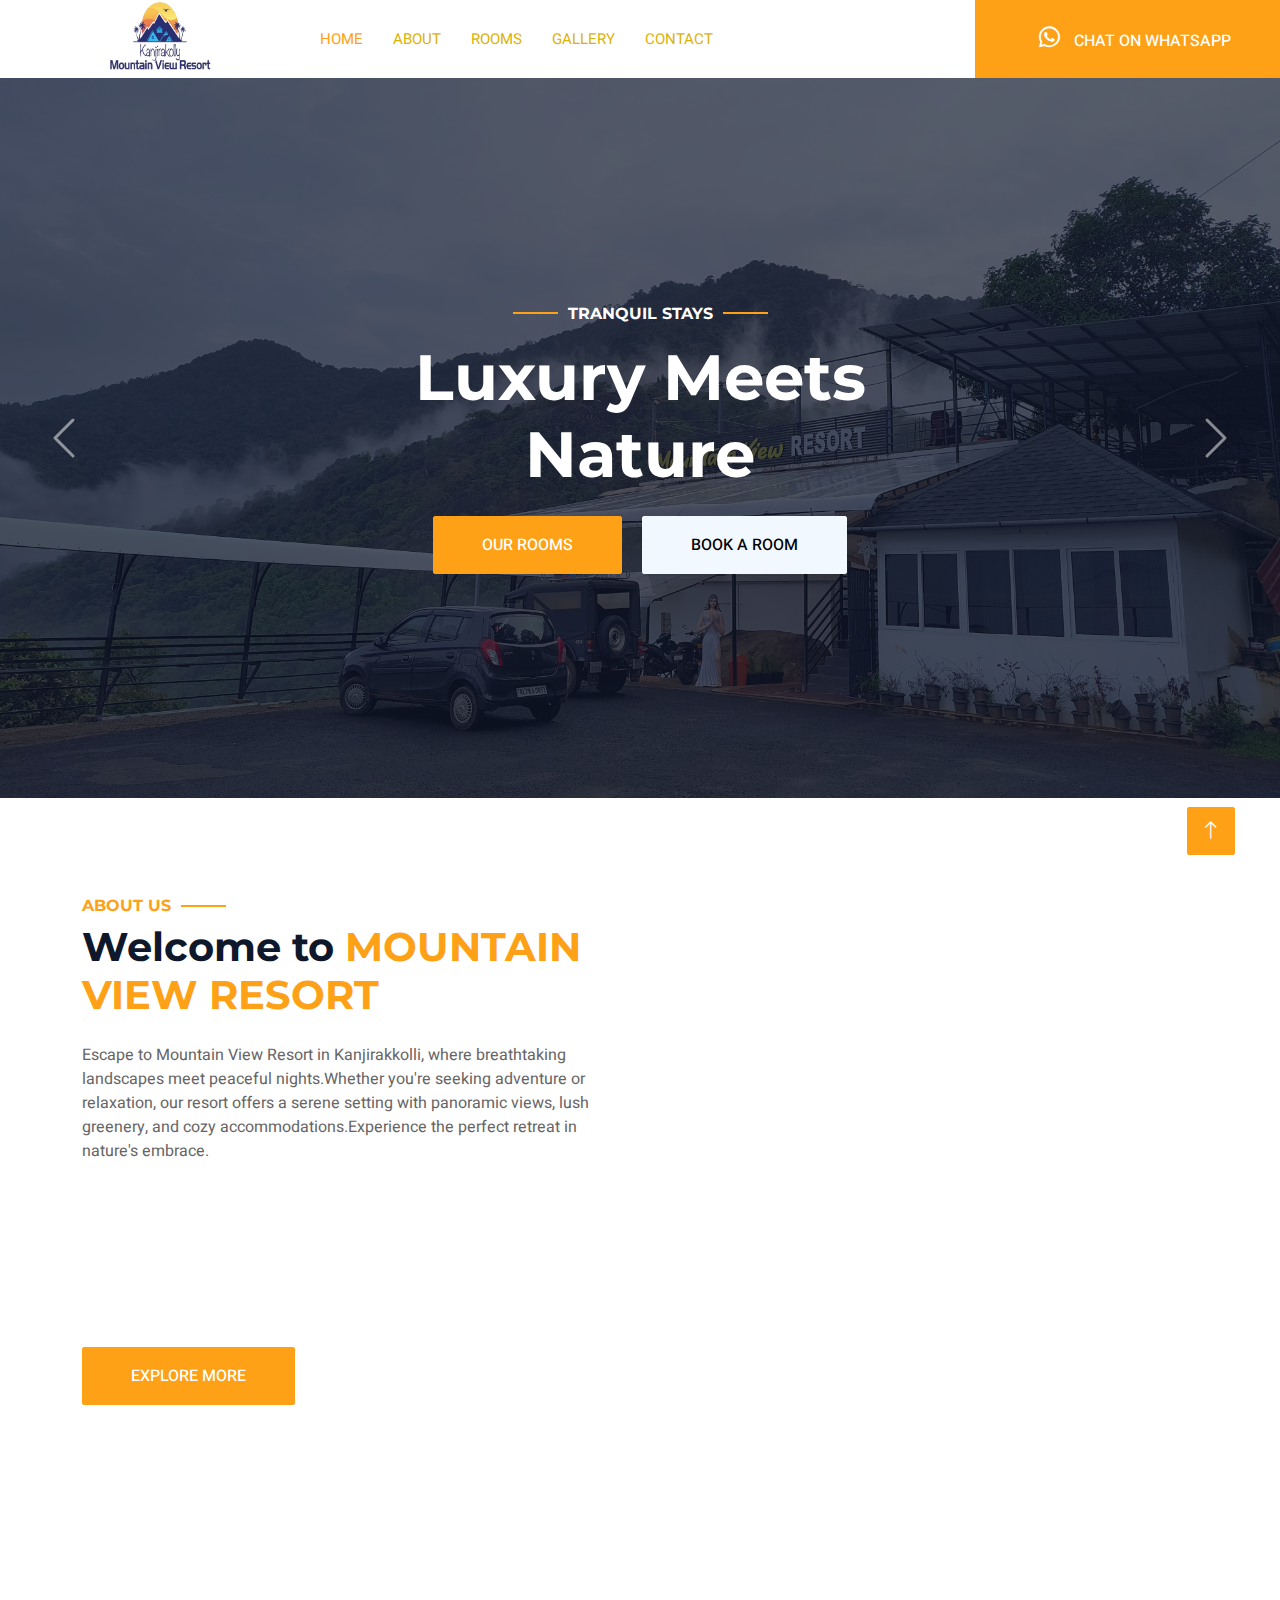
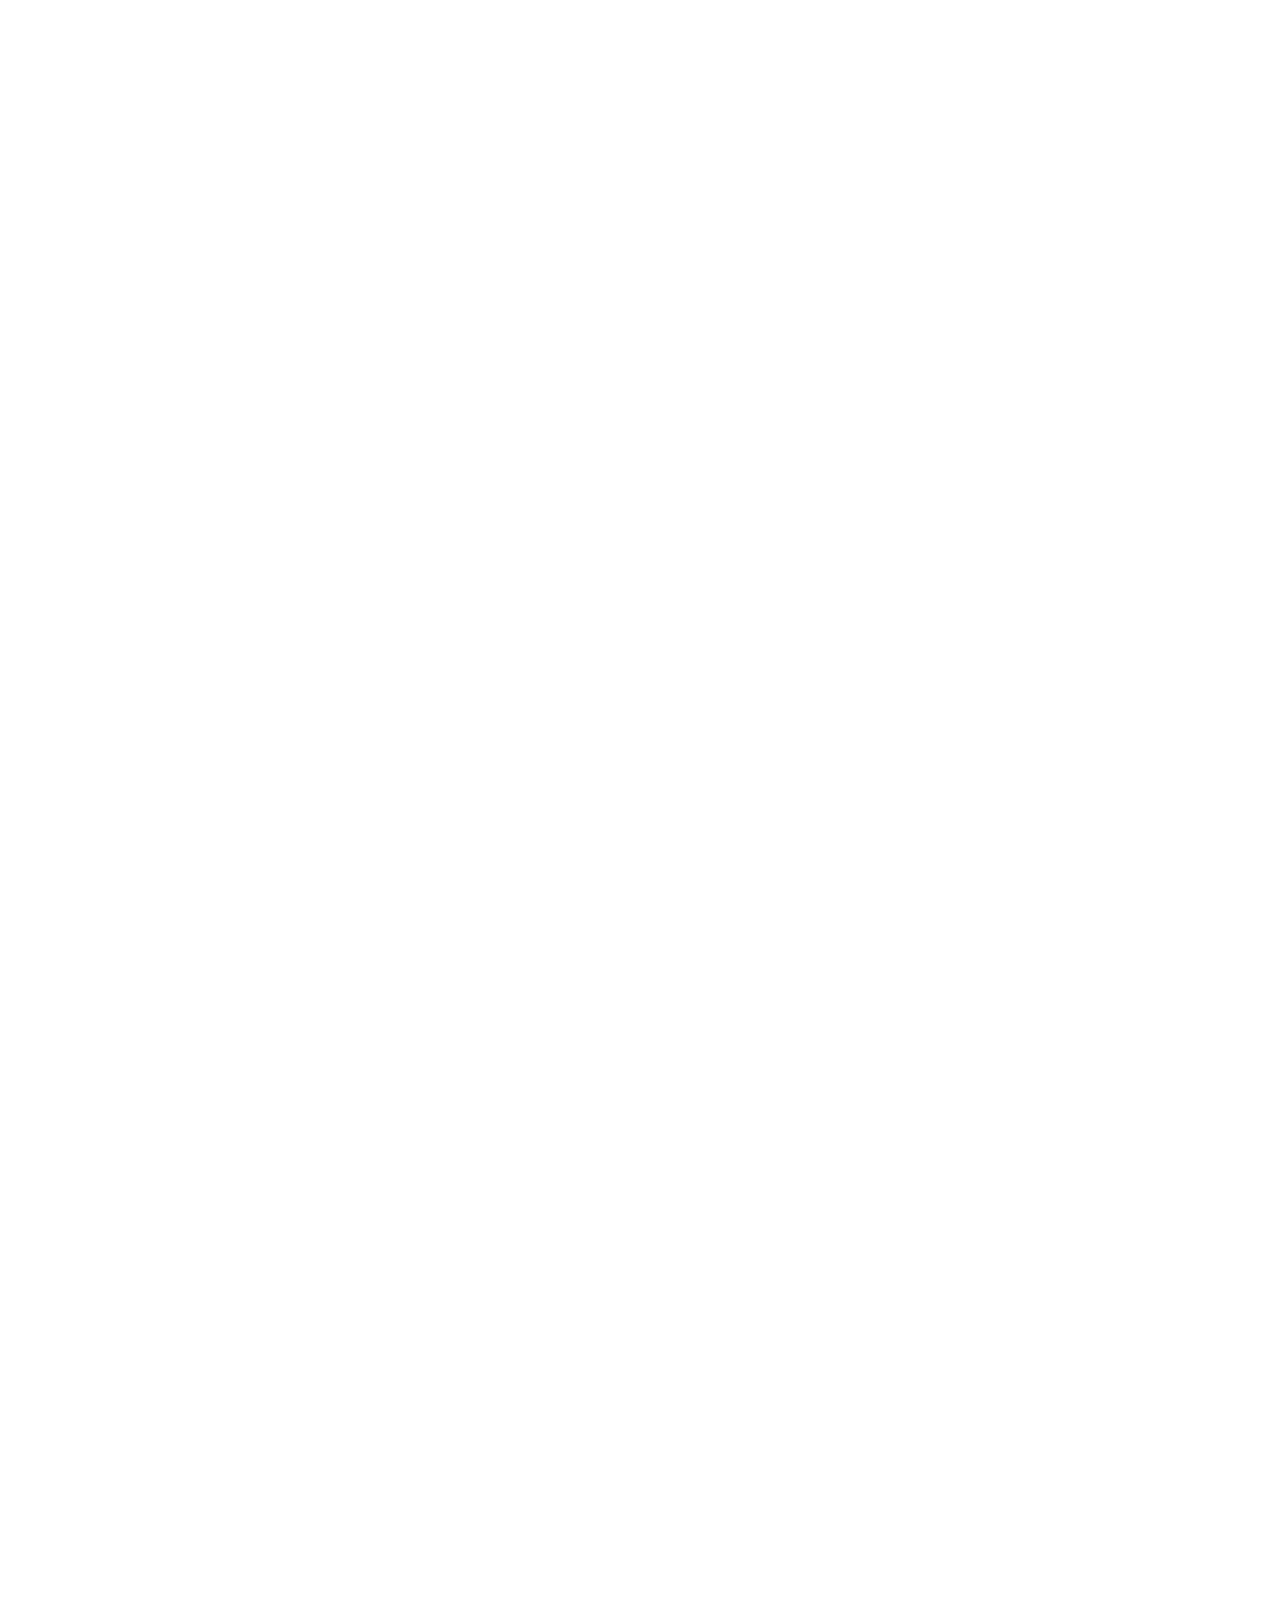
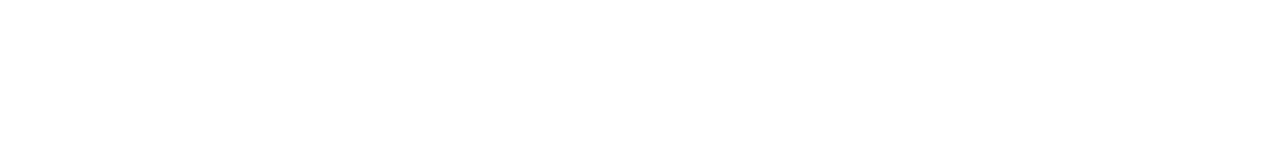
==== index.html @ 95e5113c "button remove" ====
<!DOCTYPE html>
<html lang="en">

<head>
    <meta charset="utf-8">
    <title>Mountain View Resort </title>
    <link rel="icon" href="./img/logos/logo.png" type="image/png">
    <meta content="width=device-width, initial-scale=1.0" name="viewport">
    <meta content="" name="keywords">
    <meta content="" name="description">

    <!-- Favicon -->
    <link href="img/favicon.ico" rel="icon">
    <link rel="stylesheet" href="https://cdnjs.cloudflare.com/ajax/libs/font-awesome/6.0.0-beta3/css/all.min.css" integrity="sha384-k6RqeWeci5ZR/Lv4MR0sA0FfDOMY2Rhdh2OmCR48NjLzFpFLvS0fD4tA1hgkP1rB" crossorigin="anonymous">
    <!-- Google Web Fonts -->
    <link rel="preconnect" href="https://fonts.googleapis.com">
    <link rel="preconnect" href="https://fonts.gstatic.com" crossorigin>
    <link href="https://fonts.googleapis.com/css2?family=Heebo:wght@400;500;600;700&family=Montserrat:wght@400;500;600;700&display=swap" rel="stylesheet">  

    <!-- Icon Font Stylesheet -->
    <link href="https://cdnjs.cloudflare.com/ajax/libs/font-awesome/5.10.0/css/all.min.css" rel="stylesheet">
    <link href="https://cdn.jsdelivr.net/npm/bootstrap-icons@1.4.1/font/bootstrap-icons.css" rel="stylesheet">

    <!-- Libraries Stylesheet -->
    <link href="lib/animate/animate.min.css" rel="stylesheet">
    <link href="lib/owlcarousel/assets/owl.carousel.min.css" rel="stylesheet">
    <link href="lib/tempusdominus/css/tempusdominus-bootstrap-4.min.css" rel="stylesheet" />

    <!-- Customized Bootstrap Stylesheet -->
    <link href="css/bootstrap.min.css" rel="stylesheet">

    <!-- Template Stylesheet -->
    <link href="css/style.css" rel="stylesheet">
</head>

<body>
    <div class="container-xxl bg-white p-0">
        <!-- Spinner Start -->
        <div id="spinner" class="show bg-white position-fixed translate-middle w-100 vh-100 top-50 start-50 d-flex align-items-center justify-content-center">
            <div class="spinner-border text-primary" style="width: 3rem; height: 3rem;" role="status">
                <span class="sr-only">Loading...</span>
            </div>
        </div>
        <!-- Spinner End -->

        <!-- Header Start -->
        <div class="container-fluid  px-0">
            <div class="row gx-0">
                <div class="col-lg-3  d-none d-lg-block">
                    <a href="index.html" class="navbar-brand w-100 h-100 m-0 p-0 d-flex align-items-center justify-content-center">
                        <!-- <h1 class="m-0 text-primary text-uppercase">Mountain View Resort</h1> -->
                        <img src="./img/logos/logo.png" style="width: 110px;">

                    </a>
                </div>
                <div class="col-lg-9">
                    <!-- <div class="row gx-0 bg-white d-none d-lg-flex">
                        <div class="col-lg-7 px-5 text-start">
                            <div class="h-100 d-inline-flex align-items-center py-2 me-4">
                                <i class="fa fa-envelope text-primary me-2"></i>
                                <p class="mb-0">mountainviewresortkanjirakolli@gmail.com</p>
                            </div>
                            <div class="h-100 d-inline-flex align-items-center py-2">
                                <i class="fa fa-phone-alt text-primary me-2"></i>
                                <p class="mb-0">8590088552</p>
                            </div>
                        </div>
                        <div class="col-lg-5 px-5 text-end">
                            <div class="d-inline-flex align-items-center py-2">
                                <a class="me-3" href="https://www.facebook.com/profile.php?id=100089729634259&mibextid=ZbWKwL"><i class="fab fa-facebook-f"></i></a>
                                <a class="me-3" href="https://www.instagram.com/kanjirakollimountainviewresort/profilecard/?igsh=MXhhMmZyZWFnYWtrZw=="><i class="fab fa-instagram"></i></a>
                            </div>
                        </div>
                    </div> -->
                    <nav class="navbar navbar-expand-lg  navbar-dark p-3 p-lg-0">
                        <a href="index.html" class="navbar-brand d-block d-lg-none">
                            <img src="./img/logos/logo.png" style="width: 150px;">
                        </a>
                        <button type="button" class="navbar-toggler" data-bs-toggle="collapse" data-bs-target="#navbarCollapse">
                            <span class="navbar-toggler-icon"></span>
                        </button>
                        <div class="collapse navbar-collapse justify-content-between" id="navbarCollapse">
                            <div class="navbar-nav mr-auto py-0">
                                <a href="index.html" class="nav-item nav-link active">Home</a>
                                <a href="about.html" class="nav-item nav-link">About</a>
                                <!-- <a href="service.html" class="nav-item nav-link">Services</a> -->
                                <a href="room.html" class="nav-item nav-link">Rooms</a>
                                <a href="booking.html" class="nav-link ">Gallery</a>
                                <!-- <div class="nav-item dropdown">
                                    <div class="dropdown-menu rounded-0 m-0">
                                        <a href="booking.html" class="dropdown-item">Booking</a>
                                        <a href="team.html" class="dropdown-item">Our Team</a>
                                        <a href="testimonial.html" class="dropdown-item">Testimonial</a>
                                    </div>
                                </div> -->
                                <a href="contact.html" class="nav-item nav-link">Contact</a>
                            </div>
                            <!-- <a href="https://wa.me/9061759742" target="_blank" class="btn btn-primary rounded-0 py-4 px-md-5 d-none d-lg-block">
                                <i class="fa fa-whatsapp"></i> Chat on WhatsApp
                            </a> -->
                            <a href="https://wa.me/9061759742" target="_blank" class="btn btn-primary rounded-0 py-4 px-md-5 d-none d-lg-block">
                                <i class="fab fa-whatsapp" style="font-size: 24px; width:50px;"></i>Chat on WhatsApp
                            </a>
                            
                            
                        </div>
                    </nav>
                </div>
            </div>
        </div>
        <!-- Header End -->


        <!-- Carousel Start -->
        <div class="container-fluid p-0 mb-5">
            <div id="header-carousel" class="carousel slide" data-bs-ride="carousel">
                <div class="carousel-inner">
                    <div class="carousel-item active">
                        <img class="w-100" src="img/outdoor/img6.jpg" alt="Image">
                        <div class="carousel-caption d-flex flex-column align-items-center justify-content-center">
                            <div class="p-3" style="max-width: 700px;">
                                <h6 class="section-title text-white text-uppercase mb-3 animated slideInDown">Tranquil Stays</h6>
                                <h1 class="display-3 text-white mb-4 animated slideInDown">Luxury Meets Nature</h1>
                                <a href="./room.html" class="btn btn-primary py-md-3 px-md-5 me-3 animated slideInLeft">Our Rooms</a>
                                <a href="./booking.html" class="btn btn-light py-md-3 px-md-5 animated slideInRight">Book A Room</a>
                            </div>
                        </div>
                    </div>
                    <div class="carousel-item">
                        <img class="w-100" src="img/outdoor/img5.jpg" alt="Image">
                        <div class="carousel-caption d-flex flex-column align-items-center justify-content-center">
                            <div class="p-3" style="max-width: 700px;">
                                <h6 class="section-title text-white text-uppercase mb-3 animated slideInDown">Serene Views</h6>
                                <h1 class="display-3 text-white mb-4 animated slideInDown">Elevate Your Stay</h1>
                                <a href="" class="btn btn-primary py-md-3 px-md-5 me-3 animated slideInLeft">Our Rooms</a>
                                <a href="" class="btn btn-light py-md-3 px-md-5 animated slideInRight">Book A Room</a>
                            </div>
                        </div>
                    </div>
                </div>
                <button class="carousel-control-prev" type="button" data-bs-target="#header-carousel"
                    data-bs-slide="prev">
                    <span class="carousel-control-prev-icon" aria-hidden="true"></span>
                    <span class="visually-hidden">Previous</span>
                </button>
                <button class="carousel-control-next" type="button" data-bs-target="#header-carousel"
                    data-bs-slide="next">
                    <span class="carousel-control-next-icon" aria-hidden="true"></span>
                    <span class="visually-hidden">Next</span>
                </button>
            </div>
        </div>
        <!-- Carousel End -->
        <!-- About Start -->
        <div class="container-xxl py-5">
            <div class="container">
                <div class="row g-5 align-items-center">
                    <div class="col-lg-6">
                        <h6 class="section-title text-start text-primary text-uppercase">About Us</h6>
                        <h1 class="mb-4">Welcome to <span class="text-primary text-uppercase">Mountain View Resort</span></h1>
                        <p class="mb-4">Escape to Mountain View Resort in Kanjirakkolli, where breathtaking landscapes meet peaceful nights.Whether you're seeking adventure or relaxation, our resort offers a serene setting with panoramic views, lush greenery, and cozy accommodations.Experience the perfect retreat in nature's embrace.</p>
                        <div class="row g-3 pb-4">
                            <div class="col-sm-4 wow fadeIn" data-wow-delay="0.1s">
                                <div class="border rounded p-1">
                                    <div class="border rounded text-center p-4">
                                        <i class="fa fa-feather fa-2x text-primary mb-2"></i>
                                        <h4 class="mb-1" style="font-size: 10px;">Bird Watching</h4>
                                        <!-- <p class="mb-0">Rooms</p> -->
                                    </div>
                                </div>
                            </div>
                            <div class="col-sm-4 wow fadeIn" data-wow-delay="0.3s">
                                <div class="border rounded p-1">
                                    <div class="border rounded text-center p-4">
                                        <i class="fa fa-hiking fa-2x text-primary mb-2"></i>
                                        <h4 class="mb-1" style="font-size: 10px;">Trekking and Hiking Trails</h4>
                                        <!-- <p class="mb-0">Staffs</p> -->
                                    </div>
                                </div>
                            </div>
                            <div class="col-sm-4 wow fadeIn" data-wow-delay="0.5s">
                                <div class="border rounded p-1">
                                    <div class="border rounded text-center p-4">
                                        <i class="fa fa-map-marker-alt fa-2x text-primary mb-2"></i>
                                        <h2 class="mb-1" style="font-size: 10px;">Local Tours</h2>
                                        <!-- <p class="mb-0">Clients</p> -->
                                    </div>
                                </div>
                            </div>
                        </div>
                        <a class="btn btn-primary py-3 px-5 mt-2" href="./about.html">Explore More</a>
                    </div>
                    <div class="col-lg-6">
                        <div class="row g-3">
                            <div class="col-6 text-end">
                                <img class="img-fluid rounded w-75 wow zoomIn" data-wow-delay="0.1s" src="img/outdoor/img12.jpg" style="margin-top: 25%;">
                            </div>
                            <div class="col-6 text-start">
                                <img class="img-fluid rounded w-100 wow zoomIn" data-wow-delay="0.3s" src="img/outdoor/img7.jpg">
                            </div>
                            <div class="col-6 text-end">
                                <img class="img-fluid rounded w-50 wow zoomIn" data-wow-delay="0.5s" src="img/outdoor/img6.jpg">
                            </div>
                            <div class="col-6 text-start">
                                <img class="img-fluid rounded w-75 wow zoomIn" data-wow-delay="0.7s" src="img/outdoor/img5.jpg">
                            </div>
                        </div>
                    </div>
                </div>
            </div>
        </div>
        <!-- About End -->


        <!-- Room Start -->
        <div class="container-xxl py-5">
            <div class="container">
                <div class="text-center wow fadeInUp" data-wow-delay="0.1s">
                    <h6 class="section-title text-center text-primary text-uppercase">Our Rooms</h6>
                    <h1 class="mb-5">Explore Our <span class="text-primary text-uppercase">Rooms</span></h1>
                </div>
                <div class="row g-4">
                    <div class="col-lg-4 col-md-6 wow fadeInUp" data-wow-delay="0.1s">
                        <div class="room-item shadow rounded overflow-hidden">
                            <div class="position-relative">
                                <img class="img-fluid" src="img/singlenonac/img2.jpg" alt="">
                                <small class="position-absolute start-0 top-100 translate-middle-y bg-primary text-white rounded py-1 px-3 ms-4">₹2000/Night</small>
                            </div>
                            <div class="p-4 mt-2">
                                <div class="d-flex justify-content-between mb-3">
                                    <h5 class="mb-0">Single Non-AC</h5>
                                    <!-- <div class="ps-2">
                                        <small class="fa fa-star text-primary"></small>
                                        <small class="fa fa-star text-primary"></small>
                                        <small class="fa fa-star text-primary"></small>
                                        <small class="fa fa-star text-primary"></small>
                                        <small class="fa fa-star text-primary"></small>
                                    </div> -->
                                </div>
                                <div class="d-flex mb-3">
                                    

                                    <!-- <small class="border-end me-3 pe-3"><i class="fa fa-bed text-primary me-2"></i>3 Bed</small>
                                    <small class="border-end me-3 pe-3"><i class="fa fa-bath text-primary me-2"></i>2 Bath</small>
                                    <small><i class="fa fa-wifi text-primary me-2"></i>Wifi</small> -->
                                </div>
                                <p class="text-body mb-3">A cozy,budget-friendly room ideal for solo travelers looking for a peaceful getaway in the mountains</p>
                                <div class="d-flex justify-content-center">
                                    <!-- <a class="btn btn-sm btn-primary rounded py-2 px-4" href="./room.html">View Detail</a> -->
                                    <a class="btn btn-sm btn-dark rounded py-2 px-4" href="./booking.html">Book Now</a>
                                </div>
                            </div>
                        </div>
                    </div>
                    <div class="col-lg-4 col-md-6 wow fadeInUp" data-wow-delay="0.3s">
                        <div class="room-item shadow rounded overflow-hidden">
                            <div class="position-relative">
                                <img class="img-fluid" src="img/doubleroom/img4.jpg" alt="">
                                <small class="position-absolute start-0 top-100 translate-middle-y bg-primary text-white rounded py-1 px-3 ms-4">₹5000/Night</small>
                            </div>
                            <div class="p-4 mt-2">
                                <div class="d-flex justify-content-between mb-3">
                                    <h5 class="mb-0">Double Room</h5>
                                    <!-- <div class="ps-2">
                                        <small class="fa fa-star text-primary"></small>
                                        <small class="fa fa-star text-primary"></small>
                                        <small class="fa fa-star text-primary"></small>
                                        <small class="fa fa-star text-primary"></small>
                                        <small class="fa fa-star text-primary"></small>
                                    </div> -->
                                </div>
                                <div class="d-flex mb-3">
                                    
                                    <!-- <small class="border-end me-3 pe-3"><i class="fa fa-bed text-primary me-2"></i>3 Bed</small>
                                    <small class="border-end me-3 pe-3"><i class="fa fa-bath text-primary me-2"></i>2 Bath</small>
                                    <small><i class="fa fa-wifi text-primary me-2"></i>Wifi</small> -->
                                </div>
                                <p class="text-body mb-3">A spacious,well-appointed room perfect for couples or friends seeking a comfortable stay with breathtaking mountain views</p>
                                <div class="d-flex justify-content-center">
                                    <!-- <a class="btn btn-sm btn-primary rounded py-2 px-4" href="./room.html">View Detail</a> -->
                                    <a class="btn btn-sm btn-dark rounded py-2 px-4" href="./booking.html">Book Now</a>
                                </div>
                            </div>
                        </div>
                    </div>
                    <div class="col-lg-4 col-md-6 wow fadeInUp" data-wow-delay="0.6s">
                        <div class="room-item shadow rounded overflow-hidden">
                            <div class="position-relative">
                                <img class="img-fluid" src="img/singleroom/img1.jpg" alt="">
                                <small class="position-absolute start-0 top-100 translate-middle-y bg-primary text-white rounded py-1 px-3 ms-4">₹4000/Night</small>
                            </div>
                            <div class="p-4 mt-2">
                                <div class="d-flex justify-content-between mb-3">
                                    <h5 class="mb-0">Twin Single Room</h5>
                                    <!-- <div class="ps-2">
                                        <small class="fa fa-star text-primary"></small>
                                        <small class="fa fa-star text-primary"></small>
                                        <small class="fa fa-star text-primary"></small>
                                        <small class="fa fa-star text-primary"></small>
                                        <small class="fa fa-star text-primary"></small>
                                    </div> -->
                                </div>
                                <div class="d-flex mb-3">
                                    
                                    <!-- <small class="border-end me-3 pe-3"><i class="fa fa-bed text-primary me-2"></i>3 Bed</small>
                                    <small class="border-end me-3 pe-3"><i class="fa fa-bath text-primary me-2"></i>2 Bath</small>
                                    <small><i class="fa fa-wifi text-primary me-2"></i>Wifi</small> -->
                                </div>
                                <p class="text-body mb-3">This comfortable two-bed room is perfect for small groups or friends, offering a relaxing stay with all essentials included.</p>
                                <div class="d-flex justify-content-center">
                                    <!-- <a class="btn btn-sm btn-primary rounded py-2 px-4" href="./room.html">View Detail</a> -->
                                    <a class="btn btn-sm btn-dark rounded py-2 px-4" href="./booking.html">Book Now</a>
                                </div>
                            </div>
                        </div>
                    </div>
                </div>
            </div>
        </div>
        <!-- Room End -->


        <!-- Video Start -->
        <!-- <div class="container-xxl py-5 px-0 wow zoomIn" data-wow-delay="0.1s">
            <div class="row g-0">
                <div class="col-md-6 bg-dark d-flex align-items-center">
                    <div class="p-5">
                        <h6 class="section-title text-start text-white text-uppercase mb-3">Luxury Living</h6>
                        <h1 class="text-white mb-4">Discover A Brand Luxurious Hotel</h1>
                        <p class="text-white mb-4">Tempor erat elitr rebum at clita. Diam dolor diam ipsum sit. Aliqu diam amet diam et eos. Clita erat ipsum et lorem et sit, sed stet lorem sit clita duo justo magna dolore erat amet</p>
                        <a href="" class="btn btn-primary py-md-3 px-md-5 me-3">Our Rooms</a>
                        <a href="" class="btn btn-light py-md-3 px-md-5">Book A Room</a>
                    </div>
                </div>
                <div class="col-md-6">
                    <div class="video">
                        <button type="button" class="btn-play" data-bs-toggle="modal" data-src="https://www.youtube.com/embed/DWRcNpR6Kdc" data-bs-target="#videoModal">
                            <span></span>
                        </button>
                    </div>
                </div>
            </div>
        </div>

        <div class="modal fade" id="videoModal" tabindex="-1" aria-labelledby="exampleModalLabel" aria-hidden="true">
            <div class="modal-dialog">
                <div class="modal-content rounded-0">
                    <div class="modal-header">
                        <h5 class="modal-title" id="exampleModalLabel">Youtube Video</h5>
                        <button type="button" class="btn-close" data-bs-dismiss="modal" aria-label="Close"></button>
                    </div>
                    <div class="modal-body">
                      
                        <div class="ratio ratio-16x9">
                            <iframe class="embed-responsive-item" src="" id="video" allowfullscreen allowscriptaccess="always"
                                allow="autoplay"></iframe>
                        </div>
                    </div>
                </div>
            </div>
        </div> -->
        <!-- Video Start -->


        <!-- Service Start -->
        <!-- <div class="container-xxl py-5">
            <div class="container">
                <div class="text-center wow fadeInUp" data-wow-delay="0.1s">
                    <h6 class="section-title text-center text-primary text-uppercase">Our Services</h6>
                    <h1 class="mb-5">Explore Our <span class="text-primary text-uppercase">Services</span></h1>
                </div>
                <div class="row g-4">
                    <div class="col-lg-4 col-md-6 wow fadeInUp" data-wow-delay="0.1s">
                        <a class="service-item rounded" href="">
                            <div class="service-icon bg-transparent border rounded p-1">
                                <div class="w-100 h-100 border rounded d-flex align-items-center justify-content-center">
                                    <i class="fa fa-hotel fa-2x text-primary"></i>
                                </div>
                            </div>
                            <h5 class="mb-3">Rooms & Appartment</h5>
                            <p class="text-body mb-0">Erat ipsum justo amet duo et elitr dolor, est duo duo eos lorem sed diam stet diam sed stet lorem.</p>
                        </a>
                    </div>
                    <div class="col-lg-4 col-md-6 wow fadeInUp" data-wow-delay="0.2s">
                        <a class="service-item rounded" href="">
                            <div class="service-icon bg-transparent border rounded p-1">
                                <div class="w-100 h-100 border rounded d-flex align-items-center justify-content-center">
                                    <i class="fa fa-utensils fa-2x text-primary"></i>
                                </div>
                            </div>
                            <h5 class="mb-3">Food & Restaurant</h5>
                            <p class="text-body mb-0">Erat ipsum justo amet duo et elitr dolor, est duo duo eos lorem sed diam stet diam sed stet lorem.</p>
                        </a>
                    </div>
                    <div class="col-lg-4 col-md-6 wow fadeInUp" data-wow-delay="0.3s">
                        <a class="service-item rounded" href="">
                            <div class="service-icon bg-transparent border rounded p-1">
                                <div class="w-100 h-100 border rounded d-flex align-items-center justify-content-center">
                                    <i class="fa fa-spa fa-2x text-primary"></i>
                                </div>
                            </div>
                            <h5 class="mb-3">Spa & Fitness</h5>
                            <p class="text-body mb-0">Erat ipsum justo amet duo et elitr dolor, est duo duo eos lorem sed diam stet diam sed stet lorem.</p>
                        </a>
                    </div>
                    <div class="col-lg-4 col-md-6 wow fadeInUp" data-wow-delay="0.4s">
                        <a class="service-item rounded" href="">
                            <div class="service-icon bg-transparent border rounded p-1">
                                <div class="w-100 h-100 border rounded d-flex align-items-center justify-content-center">
                                    <i class="fa fa-swimmer fa-2x text-primary"></i>
                                </div>
                            </div>
                            <h5 class="mb-3">Sports & Gaming</h5>
                            <p class="text-body mb-0">Erat ipsum justo amet duo et elitr dolor, est duo duo eos lorem sed diam stet diam sed stet lorem.</p>
                        </a>
                    </div>
                    <div class="col-lg-4 col-md-6 wow fadeInUp" data-wow-delay="0.5s">
                        <a class="service-item rounded" href="">
                            <div class="service-icon bg-transparent border rounded p-1">
                                <div class="w-100 h-100 border rounded d-flex align-items-center justify-content-center">
                                    <i class="fa fa-glass-cheers fa-2x text-primary"></i>
                                </div>
                            </div>
                            <h5 class="mb-3">Event & Party</h5>
                            <p class="text-body mb-0">Erat ipsum justo amet duo et elitr dolor, est duo duo eos lorem sed diam stet diam sed stet lorem.</p>
                        </a>
                    </div>
                    <div class="col-lg-4 col-md-6 wow fadeInUp" data-wow-delay="0.6s">
                        <a class="service-item rounded" href="">
                            <div class="service-icon bg-transparent border rounded p-1">
                                <div class="w-100 h-100 border rounded d-flex align-items-center justify-content-center">
                                    <i class="fa fa-dumbbell fa-2x text-primary"></i>
                                </div>
                            </div>
                            <h5 class="mb-3">GYM & Yoga</h5>
                            <p class="text-body mb-0">Erat ipsum justo amet duo et elitr dolor, est duo duo eos lorem sed diam stet diam sed stet lorem.</p>
                        </a>
                    </div>
                </div>
            </div>
        </div> -->
        <!-- Service End -->


        <!-- Testimonial Start -->
        <!-- <div class="container-xxl testimonial my-5 py-5 bg-dark wow zoomIn" data-wow-delay="0.1s">
            <div class="container">
                <div class="owl-carousel testimonial-carousel py-5">
                    <div class="testimonial-item position-relative bg-white rounded overflow-hidden">
                        <p>Tempor stet labore dolor clita stet diam amet ipsum dolor duo ipsum rebum stet dolor amet diam stet. Est stet ea lorem amet est kasd kasd et erat magna eos</p>
                        <div class="d-flex align-items-center">
                            <img class="img-fluid flex-shrink-0 rounded" src="img/testimonial-1.jpg" style="width: 45px; height: 45px;">
                            <div class="ps-3">
                                <h6 class="fw-bold mb-1">Client Name</h6>
                                <small>Profession</small>
                            </div>
                        </div>
                        <i class="fa fa-quote-right fa-3x text-primary position-absolute end-0 bottom-0 me-4 mb-n1"></i>
                    </div>
                    <div class="testimonial-item position-relative bg-white rounded overflow-hidden">
                        <p>Tempor stet labore dolor clita stet diam amet ipsum dolor duo ipsum rebum stet dolor amet diam stet. Est stet ea lorem amet est kasd kasd et erat magna eos</p>
                        <div class="d-flex align-items-center">
                            <img class="img-fluid flex-shrink-0 rounded" src="img/testimonial-2.jpg" style="width: 45px; height: 45px;">
                            <div class="ps-3">
                                <h6 class="fw-bold mb-1">Client Name</h6>
                                <small>Profession</small>
                            </div>
                        </div>
                        <i class="fa fa-quote-right fa-3x text-primary position-absolute end-0 bottom-0 me-4 mb-n1"></i>
                    </div>
                    <div class="testimonial-item position-relative bg-white rounded overflow-hidden">
                        <p>Tempor stet labore dolor clita stet diam amet ipsum dolor duo ipsum rebum stet dolor amet diam stet. Est stet ea lorem amet est kasd kasd et erat magna eos</p>
                        <div class="d-flex align-items-center">
                            <img class="img-fluid flex-shrink-0 rounded" src="img/testimonial-3.jpg" style="width: 45px; height: 45px;">
                            <div class="ps-3">
                                <h6 class="fw-bold mb-1">Client Name</h6>
                                <small>Profession</small>
                            </div>
                        </div>
                        <i class="fa fa-quote-right fa-3x text-primary position-absolute end-0 bottom-0 me-4 mb-n1"></i>
                    </div>
                </div>
            </div>
        </div> -->
        <!-- Testimonial End -->


        <!-- Team Start -->
        <div class="container-xxl py-5">
            <div class="container">
                <div class="text-center wow fadeInUp" data-wow-delay="0.1s">
                    <h6 class="section-title text-center text-primary text-uppercase">Our Gallery</h6>
                    <h1 class="mb-5">Moments <span class="text-primary text-uppercase">Captured</span></h1>
                </div>
                <div class="row g-4">
                    <div class="col-lg-3 col-md-6 wow fadeInUp" data-wow-delay="0.1s">
                        <div class="rounded shadow overflow-hidden">
                            <div class="position-relative">
                                <img class="img-fluid" src="img/pool/img1.jpg" alt="">
                                <!-- <div class="position-absolute start-50 top-100 translate-middle d-flex align-items-center">
                                    <a class="btn btn-square btn-primary mx-1" href=""><i class="fab fa-facebook-f"></i></a>
                                    <a class="btn btn-square btn-primary mx-1" href=""><i class="fab fa-twitter"></i></a>
                                    <a class="btn btn-square btn-primary mx-1" href=""><i class="fab fa-instagram"></i></a>
                                </div> -->
                            </div>
                            <!-- <div class="text-center p-4 mt-3">
                                <h5 class="fw-bold mb-0">Full Name</h5>
                                <small>Designation</small>
                            </div> -->
                        </div>
                    </div>
                    <div class="col-lg-3 col-md-6 wow fadeInUp" data-wow-delay="0.3s">
                        <div class="rounded shadow overflow-hidden">
                            <div class="position-relative">
                                <img class="img-fluid" src="img/outdoor/img10.jpg" alt="">
                                <!-- <div class="position-absolute start-50 top-100 translate-middle d-flex align-items-center">
                                    <a class="btn btn-square btn-primary mx-1" href=""><i class="fab fa-facebook-f"></i></a>
                                    <a class="btn btn-square btn-primary mx-1" href=""><i class="fab fa-twitter"></i></a>
                                    <a class="btn btn-square btn-primary mx-1" href=""><i class="fab fa-instagram"></i></a>
                                </div> -->
                            </div>
                            <!-- <div class="text-center p-4 mt-3">
                                <h5 class="fw-bold mb-0">Full Name</h5>
                                <small>Designation</small>
                            </div> -->
                        </div>
                    </div>
                    <div class="col-lg-3 col-md-6 wow fadeInUp" data-wow-delay="0.5s">
                        <div class="rounded shadow overflow-hidden">
                            <div class="position-relative">
                                <img class="img-fluid" src="img/outdoor/img13.jpg" alt="">
                                <!-- <div class="position-absolute start-50 top-100 translate-middle d-flex align-items-center">
                                    <a class="btn btn-square btn-primary mx-1" href=""><i class="fab fa-facebook-f"></i></a>
                                    <a class="btn btn-square btn-primary mx-1" href=""><i class="fab fa-twitter"></i></a>
                                    <a class="btn btn-square btn-primary mx-1" href=""><i class="fab fa-instagram"></i></a>
                                </div> -->
                            </div>
                            <!-- <div class="text-center p-4 mt-3">
                                <h5 class="fw-bold mb-0">Full Name</h5>
                                <small>Designation</small>
                            </div> -->
                        </div>
                    </div>
                    <div class="col-lg-3 col-md-6 wow fadeInUp" data-wow-delay="0.7s">
                        <div class="rounded shadow overflow-hidden">
                            <div class="position-relative">
                                <img class="img-fluid" src="img/outdoor/img4.jpg" alt="">
                                <!-- <div class="position-absolute start-50 top-100 translate-middle d-flex align-items-center">
                                    <a class="btn btn-square btn-primary mx-1" href=""><i class="fab fa-facebook-f"></i></a>
                                    <a class="btn btn-square btn-primary mx-1" href=""><i class="fab fa-twitter"></i></a>
                                    <a class="btn btn-square btn-primary mx-1" href=""><i class="fab fa-instagram"></i></a>
                                </div> -->
                            </div>
                            <!-- <div class="text-center p-4 mt-3">
                                <h5 class="fw-bold mb-0">Full Name</h5>
                                <small>Designation</small>
                            </div> -->
                        </div>
                    </div>
                </div>
            </div>
        </div>
        <!-- Team End -->


        <!-- Newsletter Start -->
        
        <!-- Newsletter Start -->
        <div class="container newsletter mt-5 wow fadeIn" data-wow-delay="0.1s">
            <div class="row justify-content-center">
                <div class="col-lg-10 border rounded p-1">
                    <div class="border rounded text-center p-1">
                        <div class="bg-white rounded text-center p-5">
                            <h4 class="mb-4">Subscribe to Our <span class="text-primary text-uppercase">Newsletter</span></h4>
                            <form id="contactform1"> <!-- Add form tag for proper submission -->
                                <div class="position-relative mx-auto" style="max-width: 400px;">
                                    <input id="emailInput" class="form-control w-100 py-3 ps-4 pe-5" type="email" placeholder="Enter your email" required>
                                    <button id="s-btn1" type="submit" class="btn btn-primary py-2 px-3 position-absolute top-0 end-0 mt-2 me-2">Submit</button>
                                </div>
                            </form>
                            <div id="loading1" style="display: none; margin-top: 10px;">Loading...</div>
                            <div id="successMessage1" style="display: none; color: rgb(0, 0, 0); margin-top: 10px;">Thank you for subscribing!</div>
                        </div>
                    </div>
                </div>
            </div>
        </div>
        
        <script src="https://code.jquery.com/jquery-3.6.0.min.js"></script>
        <script>
            $(document).ready(function () {
                $('#contactform1').on('submit', function (e) {
                    e.preventDefault(); // Prevents default form submission
                    
                    const emailInput = $('#emailInput');
                    const loading = $('#loading1');
                    const btn = $('#s-btn1');
                    const successMessage = $('#successMessage1');
        
                    // Show loading indicator
                    loading.show();
                    btn.prop('disabled', true); // Disable the button to prevent multiple clicks
        
                    $.ajax({
                        url: 'https://script.google.com/macros/s/AKfycbyH6foigFQ6qbqTUmIFdKD7UqxGi5pgH8EmNKP2-ZwYHhmf_Qq9hfnJ1JyEBcUvRuzl/exec',
                        data: { email: emailInput.val() }, // Send email data
                        method: 'POST',
                        success: function (response) {
                            console.log(response); // Log the response for debugging
                            successMessage.show(); // Show success message
                            emailInput.val(''); // Clear email field
                        },
                        error: function (err) {
                            console.log(err); // Log any error messages for debugging
                            alert('Something went wrong. Please try again.');
                        },
                        complete: function () {
                            loading.hide(); // Hide loading indicator
                            btn.prop('disabled', false); // Re-enable the button
                        },
                    });
                });
            });
        </script>
        

        <!-- Footer Start -->
        <div class="container-fluid bg-dark text-light footer wow fadeIn" data-wow-delay="0.1s">
            <div class="container pb-5">
                <div class="row g-5">
                    <!-- <div class="col-md-6 col-lg-4">
                        <div class="bg-primary rounded p-4">
                            <a href="index.html"><h1 class="text-white text-uppercase mb-3">Mountain View Resort</h1></a>
                            <p class="text-white mb-0">
								Download <a class="text-dark fw-medium" href="https://htmlcodex.com/hotel-html-template-pro">Mountain View Resort – Premium Version</a>, build a professional website for your hotel business and grab the attention of new visitors upon your site’s launch.
							</p>
                        </div>
                    </div> -->
                    <div class="col-md-6 col-lg-3">
                        <h6 class="section-title text-start text-primary text-uppercase mb-4">Contact</h6>
                        <p class="mb-2"><i class="fa fa-map-marker-alt me-3"></i>Meeshakkavala,Kanjirakkolli</p>
                        <p class="mb-2"><i class="fa fa-phone-alt me-3"></i>8590088552</p>
                        <p class="mb-2"><i class="fa fa-envelope me-3"></i>mountainviewresortkanjirakolli@gmail.com</p>
                        <div class="d-flex pt-2">
                            <!-- <a class="btn btn-outline-light btn-social" href=""><i class="fab fa-twitter"></i></a> -->
                            <a class="btn btn-outline-light btn-social" href="https://www.facebook.com/profile.php?id=100089729634259&mibextid=ZbWKwL"><i class="fab fa-facebook-f"></i></a>
                            <a class="btn btn-outline-light btn-social" href="https://www.instagram.com/kanjirakollimountainviewresort/profilecard/?igsh=MXhhMmZyZWFnYWtrZw=="><i class="fab fa-instagram"></i></a>
                            <!-- <a class="btn btn-outline-light btn-social" href=""><i class="fab fa-linkedin-in"></i></a> -->
                        </div>
                    </div>
                    <div class="col-lg-5 col-md-12">
                        <div class="row gy-5 g-4">
                            <div class="col-md-6">
                                <h6 class="section-title text-start text-primary text-uppercase mb-4">Resort</h6>
                                <a class="btn btn-link" href="./index.html">Home</a>
                                <a class="btn btn-link" href="./about.html">About Us</a>
                                <!-- <a class="btn btn-link" href="./service.html">service</a> -->
                                
                                <!-- <a class="btn btn-link" href="">Privacy Policy</a>
                                <a class="btn btn-link" href="">Terms & Condition</a>
                                <a class="btn btn-link" href="">Support</a> -->
                            </div>
                            <div class="col-md-6">
                                <h6 class="section-title text-start text-primary text-uppercase mb-4">Resort</h6>
                                <a class="btn btn-link" href="./room.html">Rooms</a>
                                <a class="btn btn-link" href="./booking.html">galley</a>
                                <a class="btn btn-link" href="./contact.html">Contact Us</a>
                            </div>
                        </div>
                    </div>
                </div>
            </div>
            <div class="container">
                <div class="copyright">
                    <div class="row">
                        <div class="col-md-6 text-center text-md-start mb-3 mb-md-0">
                            &copy; <a class="border-bottom" href="./index.html">Mountain View</a>, All Right Reserved. 
							
							<!--/*** This template is free as long as you keep the footer author’s credit link/attribution link/backlink. If you'd like to use the template without the footer author’s credit link/attribution link/backlink, you can purchase the Credit Removal License from "https://htmlcodex.com/credit-removal". Thank you for your support. ***/-->
							Designed & Created By <a class="border-bottom" href="https://www.auxxweb.in/#">Auxxweb Solutions</a>
                        </div>
                        <!-- <div class="col-md-6 text-center text-md-end">
                            <div class="footer-menu">
                                <a href="">Home</a>
                                <a href="">Cookies</a>
                                <a href="">Help</a>
                                <a href="">FQAs</a>
                            </div>
                        </div> -->
                    </div>
                </div>
            </div>
        </div>
        <!-- Footer End -->


        <!-- Back to Top -->
        <a href="#" class="btn btn-lg btn-primary btn-lg-square back-to-top"><i class="bi bi-arrow-up"></i></a>
    </div>

    <!-- JavaScript Libraries -->
    <script src="https://code.jquery.com/jquery-3.4.1.min.js"></script>
    <script src="https://cdn.jsdelivr.net/npm/bootstrap@5.0.0/dist/js/bootstrap.bundle.min.js"></script>
    <script src="lib/wow/wow.min.js"></script>
    <script src="lib/easing/easing.min.js"></script>
    <script src="lib/waypoints/waypoints.min.js"></script>
    <script src="lib/counterup/counterup.min.js"></script>
    <script src="lib/owlcarousel/owl.carousel.min.js"></script>
    <script src="lib/tempusdominus/js/moment.min.js"></script>
    <script src="lib/tempusdominus/js/moment-timezone.min.js"></script>
    <script src="lib/tempusdominus/js/tempusdominus-bootstrap-4.min.js"></script>

    <!-- Template Javascript -->
    <script src="js/main.js"></script>

    
</body>

</html>
---- css/style.css ----
/********** Template CSS **********/
:root {
    --primary: #FEA116;
    --light: #F1F8FF;
    --dark: #0F172B;
}

.fw-medium {
    font-weight: 500 !important;
}

.fw-semi-bold {
    font-weight: 600 !important;
}

.back-to-top {
    position: fixed;
    display: none;
    right: 45px;
    bottom: 45px;
    z-index: 99;
}


/*** Spinner ***/
#spinner {
    opacity: 0;
    visibility: hidden;
    transition: opacity .5s ease-out, visibility 0s linear .5s;
    z-index: 99999;
}

#spinner.show {
    transition: opacity .5s ease-out, visibility 0s linear 0s;
    visibility: visible;
    opacity: 1;
}


/*** Button ***/
.btn {
    font-weight: 500;
    text-transform: uppercase;
    transition: .5s;
}

.btn.btn-primary,
.btn.btn-secondary {
    color: #FFFFFF;
}

.btn-square {
    width: 38px;
    height: 38px;
}

.btn-sm-square {
    width: 32px;
    height: 32px;
}

.btn-lg-square {
    width: 48px;
    height: 48px;
}

.btn-square,
.btn-sm-square,
.btn-lg-square {
    padding: 0;
    display: flex;
    align-items: center;
    justify-content: center;
    font-weight: normal;
    border-radius: 2px;
}


/*** Navbar ***/
.navbar-dark .navbar-nav .nav-link {
    margin-right: 30px;
    padding: 25px 0;
    color: #ddb207;
    font-size: 15px;
    text-transform: uppercase;
    outline: none;
}

.navbar-dark .navbar-nav .nav-link:hover,
.navbar-dark .navbar-nav .nav-link.active {
    color: var(--primary);
}

@media (max-width: 991.98px) {
    .navbar-dark .navbar-nav .nav-link  {
        margin-right: 0;
        padding: 10px 0;
    }
}


/*** Header ***/
.carousel-caption {
    top: 0;
    left: 0;
    right: 0;
    bottom: 0;
    background: rgba(15, 23, 43, .7);
    z-index: 1;
}

.carousel-control-prev,
.carousel-control-next {
    width: 10%;
}

.carousel-control-prev-icon,
.carousel-control-next-icon {
    width: 3rem;
    height: 3rem;
}

@media (max-width: 768px) {
    #header-carousel .carousel-item {
        position: relative;
        min-height: 450px;
    }
    
    #header-carousel .carousel-item img {
        position: absolute;
        width: 100%;
        height: 100%;
        object-fit: cover;
    }
}

.page-header {
    background-position: center center;
    background-repeat: no-repeat;
    background-size: cover;
}

.page-header-inner {
    background: rgba(15, 23, 43, .7);
}

.breadcrumb-item + .breadcrumb-item::before {
    color: var(--light);
}

.booking {
    position: relative;
    margin-top: -100px !important;
    z-index: 1;
}


/*** Section Title ***/
.section-title {
    position: relative;
    display: inline-block;
}

.section-title::before {
    position: absolute;
    content: "";
    width: 45px;
    height: 2px;
    top: 50%;
    left: -55px;
    margin-top: -1px;
    background: var(--primary);
}

.section-title::after {
    position: absolute;
    content: "";
    width: 45px;
    height: 2px;
    top: 50%;
    right: -55px;
    margin-top: -1px;
    background: var(--primary);
}

.section-title.text-start::before,
.section-title.text-end::after {
    display: none;
}


/*** Service ***/
.service-item {
    height: 320px;
    padding: 30px;
    display: flex;
    flex-direction: column;
    justify-content: center;
    text-align: center;
    background: #FFFFFF;
    box-shadow: 0 0 45px rgba(0, 0, 0, .08);
    transition: .5s;
}

.service-item:hover {
    background: var(--primary);
}

.service-item .service-icon {
    margin: 0 auto 30px auto;
    width: 65px;
    height: 65px;
    transition: .5s;
}

.service-item i,
.service-item h5,
.service-item p {
    transition: .5s;
}

.service-item:hover i,
.service-item:hover h5,
.service-item:hover p {
    color: #FFFFFF !important;
}


/*** Youtube Video ***/
.video {
    position: relative;
    height: 100%;
    min-height: 500px;
    background: linear-gradient(rgba(15, 23, 43, .1), rgba(15, 23, 43, .1)), url(../img/video.jpg);
    background-position: center center;
    background-repeat: no-repeat;
    background-size: cover;
}

.video .btn-play {
    position: absolute;
    z-index: 3;
    top: 50%;
    left: 50%;
    transform: translateX(-50%) translateY(-50%);
    box-sizing: content-box;
    display: block;
    width: 32px;
    height: 44px;
    border-radius: 50%;
    border: none;
    outline: none;
    padding: 18px 20px 18px 28px;
}

.video .btn-play:before {
    content: "";
    position: absolute;
    z-index: 0;
    left: 50%;
    top: 50%;
    transform: translateX(-50%) translateY(-50%);
    display: block;
    width: 100px;
    height: 100px;
    background: var(--primary);
    border-radius: 50%;
    animation: pulse-border 1500ms ease-out infinite;
}

.video .btn-play:after {
    content: "";
    position: absolute;
    z-index: 1;
    left: 50%;
    top: 50%;
    transform: translateX(-50%) translateY(-50%);
    display: block;
    width: 100px;
    height: 100px;
    background: var(--primary);
    border-radius: 50%;
    transition: all 200ms;
}

.video .btn-play img {
    position: relative;
    z-index: 3;
    max-width: 100%;
    width: auto;
    height: auto;
}

.video .btn-play span {
    display: block;
    position: relative;
    z-index: 3;
    width: 0;
    height: 0;
    border-left: 32px solid var(--dark);
    border-top: 22px solid transparent;
    border-bottom: 22px solid transparent;
}

@keyframes pulse-border {
    0% {
        transform: translateX(-50%) translateY(-50%) translateZ(0) scale(1);
        opacity: 1;
    }

    100% {
        transform: translateX(-50%) translateY(-50%) translateZ(0) scale(1.5);
        opacity: 0;
    }
}

#videoModal {
    z-index: 99999;
}

#videoModal .modal-dialog {
    position: relative;
    max-width: 800px;
    margin: 60px auto 0 auto;
}

#videoModal .modal-body {
    position: relative;
    padding: 0px;
}

#videoModal .close {
    position: absolute;
    width: 30px;
    height: 30px;
    right: 0px;
    top: -30px;
    z-index: 999;
    font-size: 30px;
    font-weight: normal;
    color: #FFFFFF;
    background: #000000;
    opacity: 1;
}


/*** Testimonial ***/
.testimonial {
    background: linear-gradient(rgba(15, 23, 43, .7), rgba(15, 23, 43, .7)), url(../img/carousel-2.jpg);
    background-position: center center;
    background-repeat: no-repeat;
    background-size: cover;
}

.testimonial-carousel {
    padding-left: 65px;
    padding-right: 65px;
}

.testimonial-carousel .testimonial-item {
    padding: 30px;
}

.testimonial-carousel .owl-nav {
    position: absolute;
    width: 100%;
    height: 40px;
    top: calc(50% - 20px);
    left: 0;
    display: flex;
    justify-content: space-between;
    z-index: 1;
}

.testimonial-carousel .owl-nav .owl-prev,
.testimonial-carousel .owl-nav .owl-next {
    position: relative;
    width: 40px;
    height: 40px;
    display: flex;
    align-items: center;
    justify-content: center;
    color: #FFFFFF;
    background: var(--primary);
    border-radius: 2px;
    font-size: 18px;
    transition: .5s;
}

.testimonial-carousel .owl-nav .owl-prev:hover,
.testimonial-carousel .owl-nav .owl-next:hover {
    color: var(--primary);
    background: #FFFFFF;
}


/*** Team ***/
.team-item,
.team-item .bg-primary,
.team-item .bg-primary i {
    transition: .5s;
}

.team-item:hover {
    border-color: var(--secondary) !important;
}

.team-item:hover .bg-primary {
    background: var(--secondary) !important;
}

.team-item:hover .bg-primary i {
    color: var(--secondary) !important;
}


/*** Footer ***/
.newsletter {
    position: relative;
    z-index: 1;
}

.footer {
    position: relative;
    margin-top: -110px;
    padding-top: 180px;
}

.footer .btn.btn-social {
    margin-right: 5px;
    width: 35px;
    height: 35px;
    display: flex;
    align-items: center;
    justify-content: center;
    color: var(--light);
    border: 1px solid #FFFFFF;
    border-radius: 35px;
    transition: .3s;
}

.footer .btn.btn-social:hover {
    color: var(--primary);
}

.footer .btn.btn-link {
    display: block;
    margin-bottom: 5px;
    padding: 0;
    text-align: left;
    color: #FFFFFF;
    font-size: 15px;
    font-weight: normal;
    text-transform: capitalize;
    transition: .3s;
}

.footer .btn.btn-link::before {
    position: relative;
    content: "\f105";
    font-family: "Font Awesome 5 Free";
    font-weight: 900;
    margin-right: 10px;
}

.footer .btn.btn-link:hover {
    letter-spacing: 1px;
    box-shadow: none;
}

.footer .copyright {
    padding: 25px 0;
    font-size: 15px;
    border-top: 1px solid rgba(256, 256, 256, .1);
}

.footer .copyright a {
    color: var(--light);
}

.footer .footer-menu a {
    margin-right: 15px;
    padding-right: 15px;
    border-right: 1px solid rgba(255, 255, 255, .3);
}

.footer .footer-menu a:last-child {
    margin-right: 0;
    padding-right: 0;
    border-right: none;
}
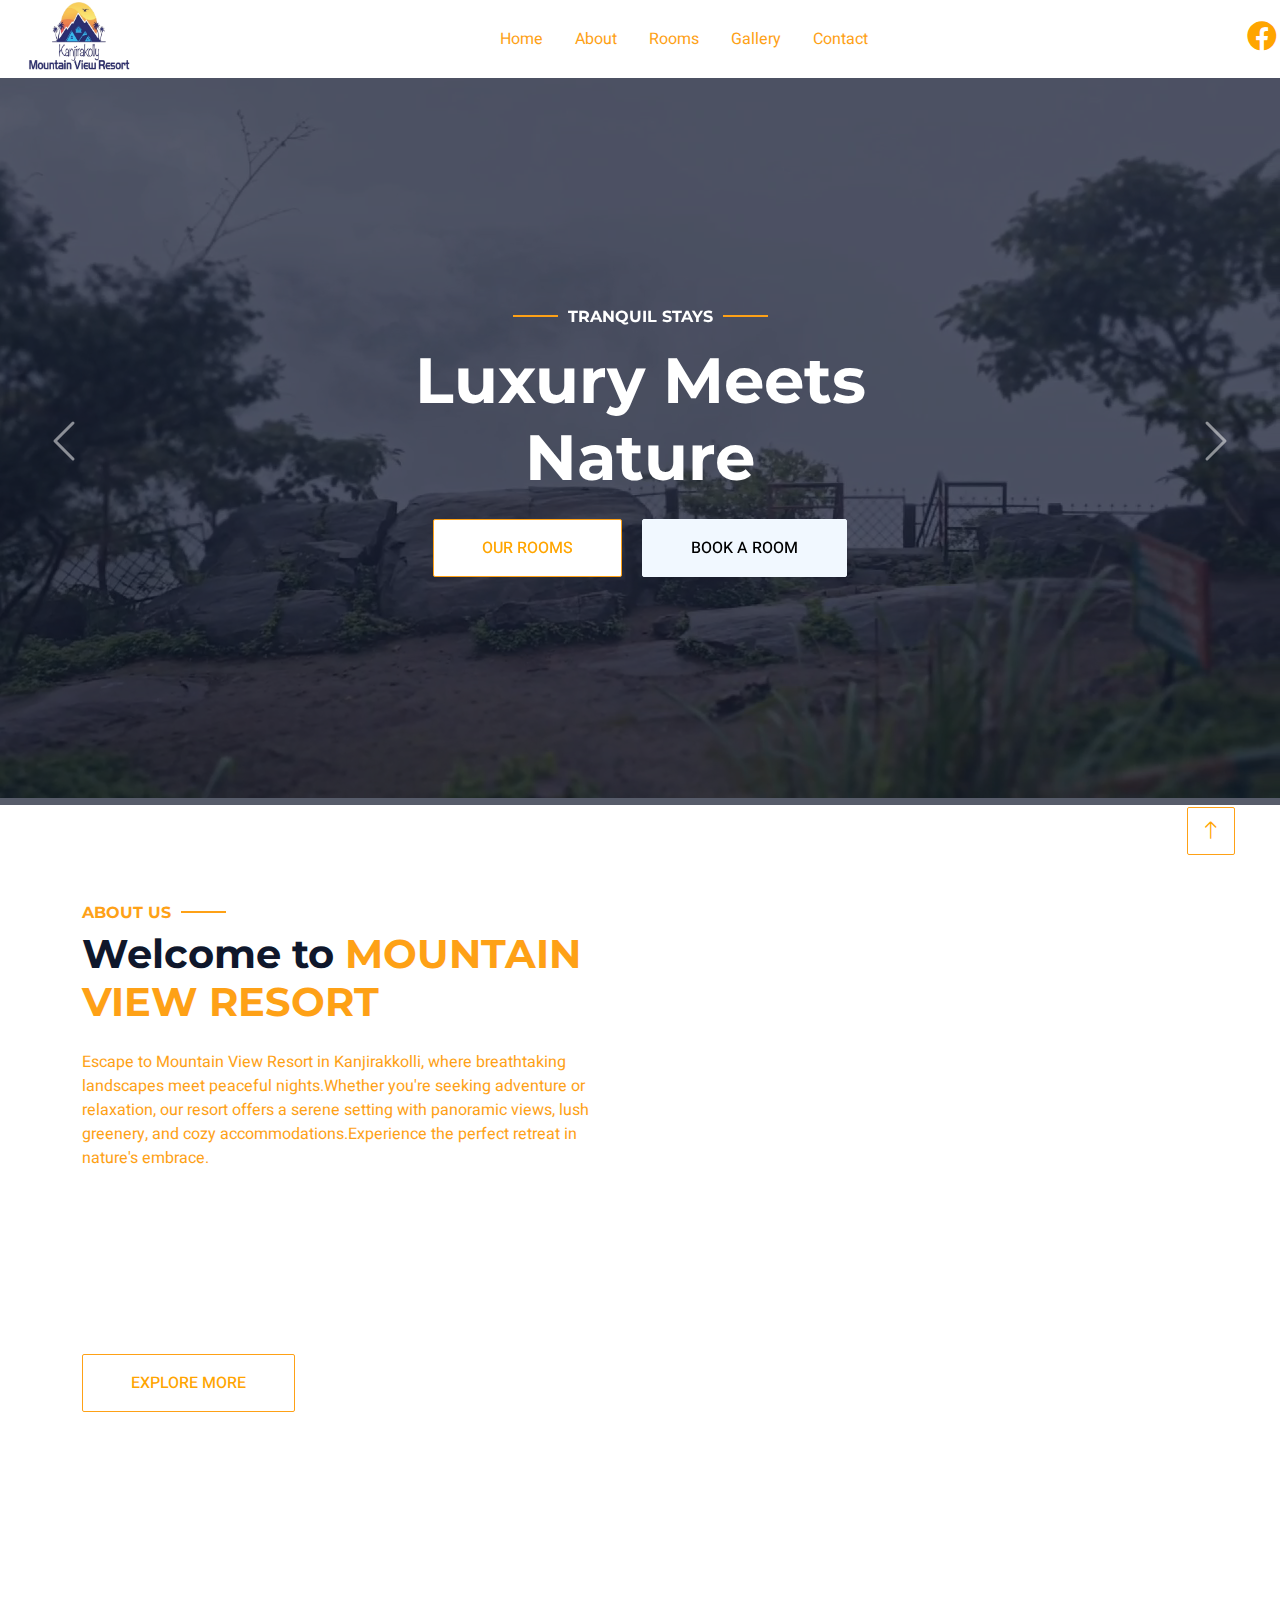
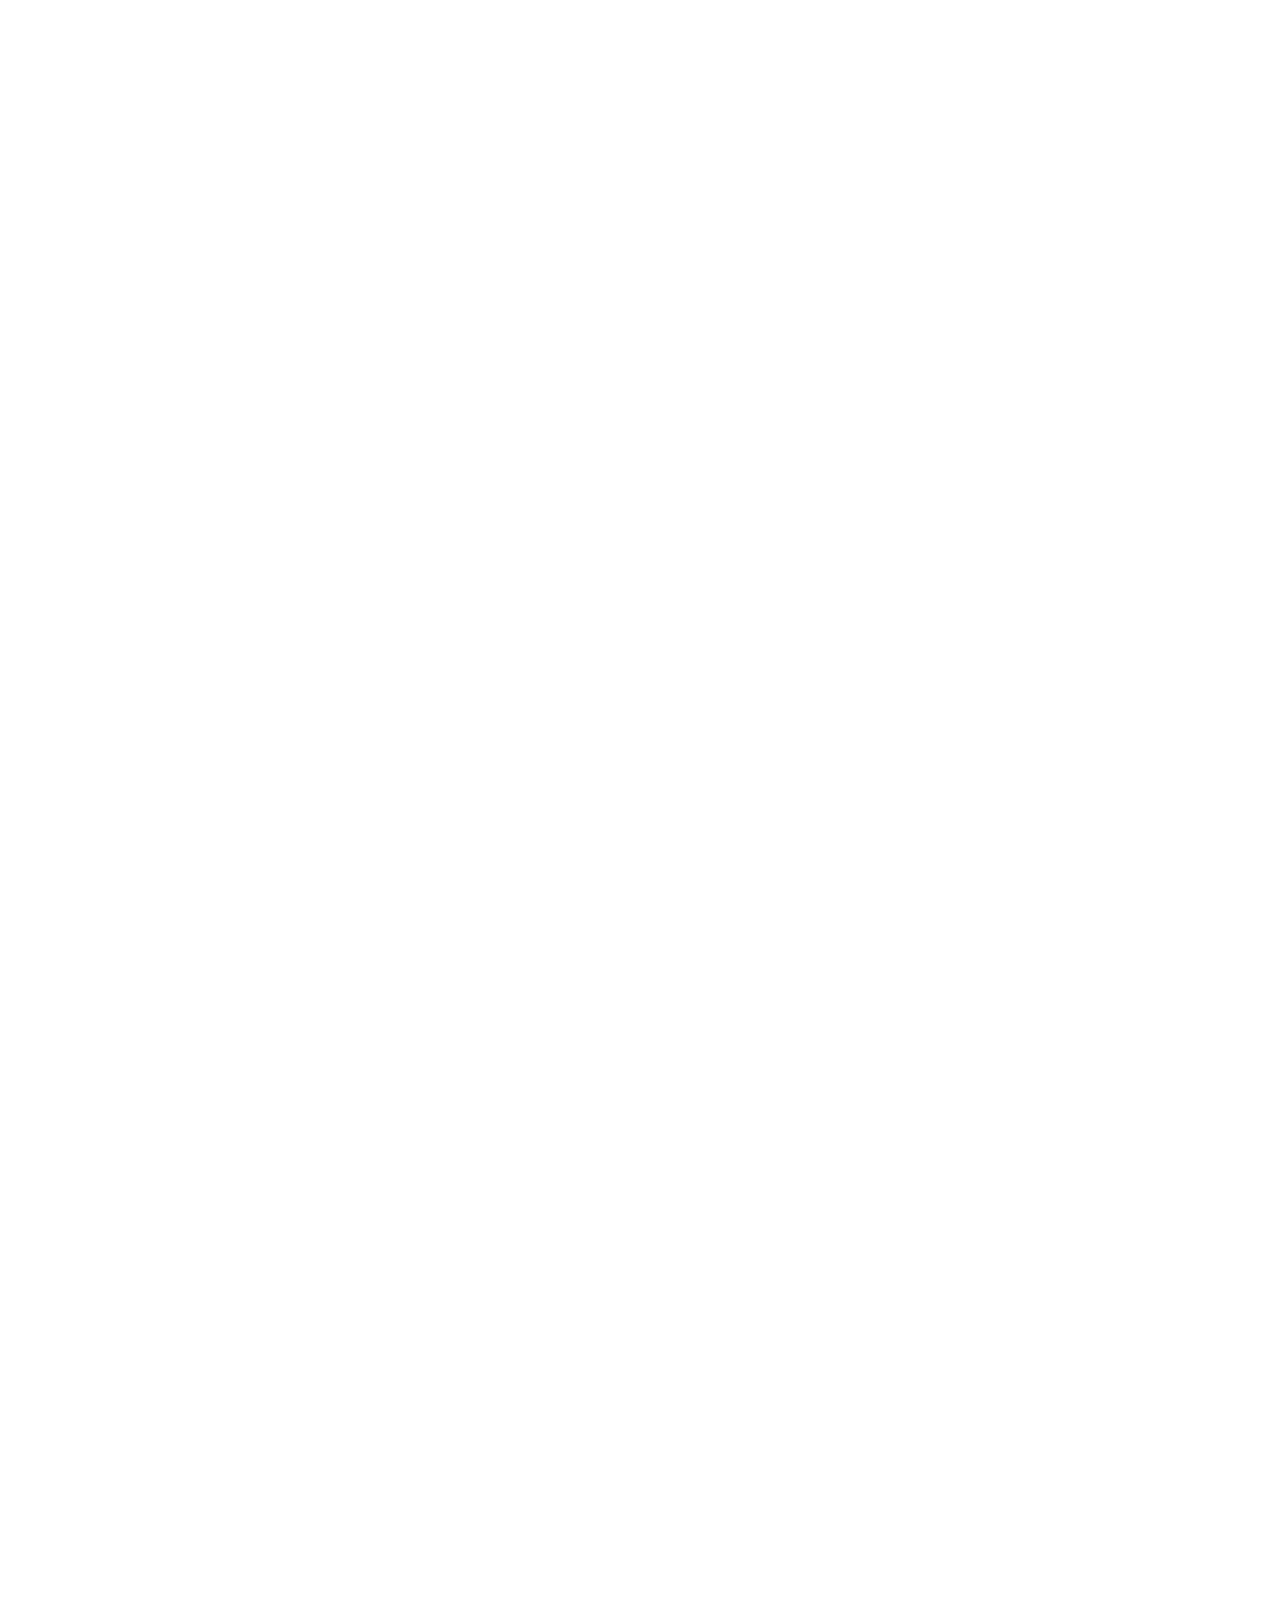
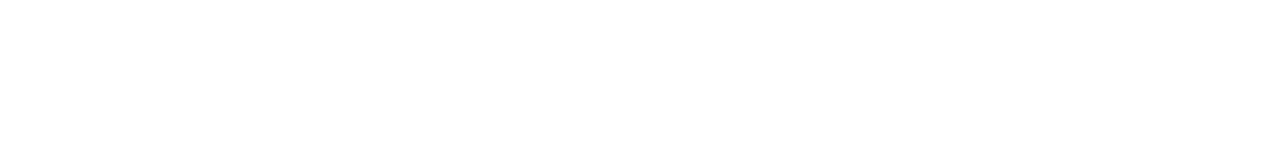
==== commit a467fa0b: "changed" ====
--- a/index.html
+++ b/index.html
@@ -44,70 +44,79 @@
         <!-- Spinner End -->
 
         <!-- Header Start -->
-        <div class="container-fluid  px-0">
-            <div class="row gx-0">
-                <div class="col-lg-3  d-none d-lg-block">
-                    <a href="index.html" class="navbar-brand w-100 h-100 m-0 p-0 d-flex align-items-center justify-content-center">
-                        <!-- <h1 class="m-0 text-primary text-uppercase">Mountain View Resort</h1> -->
+       
+        <div class="container-fluid px-0">
+            <div class="row gx-0 align-items-center">
+                <!-- Logo (Visible on large screens only) -->
+                <div class="col-lg-3 d-none d-lg-flex align-items-center justify-content-center" style="margin-left: 550px;">
+                    <a href="index.html" class="navbar-brand w-100 m-0 p-0">
                         <img src="./img/logos/logo.png" style="width: 110px;">
-
                     </a>
-                </div>
-                <div class="col-lg-9">
-                    <!-- <div class="row gx-0 bg-white d-none d-lg-flex">
-                        <div class="col-lg-7 px-5 text-start">
-                            <div class="h-100 d-inline-flex align-items-center py-2 me-4">
-                                <i class="fa fa-envelope text-primary me-2"></i>
-                                <p class="mb-0">mountainviewresortkanjirakolli@gmail.com</p>
-                            </div>
-                            <div class="h-100 d-inline-flex align-items-center py-2">
-                                <i class="fa fa-phone-alt text-primary me-2"></i>
-                                <p class="mb-0">8590088552</p>
-                            </div>
-                        </div>
-                        <div class="col-lg-5 px-5 text-end">
-                            <div class="d-inline-flex align-items-center py-2">
-                                <a class="me-3" href="https://www.facebook.com/profile.php?id=100089729634259&mibextid=ZbWKwL"><i class="fab fa-facebook-f"></i></a>
-                                <a class="me-3" href="https://www.instagram.com/kanjirakollimountainviewresort/profilecard/?igsh=MXhhMmZyZWFnYWtrZw=="><i class="fab fa-instagram"></i></a>
-                            </div>
-                        </div>
-                    </div> -->
-                    <nav class="navbar navbar-expand-lg  navbar-dark p-3 p-lg-0">
-                        <a href="index.html" class="navbar-brand d-block d-lg-none">
-                            <img src="./img/logos/logo.png" style="width: 150px;">
-                        </a>
-                        <button type="button" class="navbar-toggler" data-bs-toggle="collapse" data-bs-target="#navbarCollapse">
-                            <span class="navbar-toggler-icon"></span>
-                        </button>
-                        <div class="collapse navbar-collapse justify-content-between" id="navbarCollapse">
-                            <div class="navbar-nav mr-auto py-0">
-                                <a href="index.html" class="nav-item nav-link active">Home</a>
-                                <a href="about.html" class="nav-item nav-link">About</a>
-                                <!-- <a href="service.html" class="nav-item nav-link">Services</a> -->
-                                <a href="room.html" class="nav-item nav-link">Rooms</a>
-                                <a href="booking.html" class="nav-link ">Gallery</a>
-                                <!-- <div class="nav-item dropdown">
-                                    <div class="dropdown-menu rounded-0 m-0">
-                                        <a href="booking.html" class="dropdown-item">Booking</a>
-                                        <a href="team.html" class="dropdown-item">Our Team</a>
-                                        <a href="testimonial.html" class="dropdown-item">Testimonial</a>
-                                    </div>
-                                </div> -->
-                                <a href="contact.html" class="nav-item nav-link">Contact</a>
-                            </div>
-                            <!-- <a href="https://wa.me/9061759742" target="_blank" class="btn btn-primary rounded-0 py-4 px-md-5 d-none d-lg-block">
-                                <i class="fa fa-whatsapp"></i> Chat on WhatsApp
-                            </a> -->
-                            <a href="https://wa.me/9061759742" target="_blank" class="btn btn-primary rounded-0 py-4 px-md-5 d-none d-lg-block">
-                                <i class="fab fa-whatsapp" style="font-size: 24px; width:50px;"></i>Chat on WhatsApp
-                            </a>
-                            
-                            
-                        </div>
-                    </nav>
-                </div>
-            </div>
-        </div>
+                    
+                <a href="index.html" style="margin-left: 350px;" class="nav-item nav-link active">Home</a>
+                <a href="about.html" class="nav-item nav-link">About</a>
+                <a href="room.html" class="nav-item nav-link">Rooms</a>
+                <a href="booking.html" class="nav-item nav-link">Gallery</a>
+                <a href="contact.html" class="nav-item nav-link">Contact</a>
+            
+                <a class="btn btn-social" style="color: orange;font-size: 30px; margin-left: 350px;" href="https://www.facebook.com/profile.php?id=100089729634259&mibextid=ZbWKwL">
+                    <i class="fab fa-facebook"></i>
+                </a>
+                <a class="btn btn-social" style="color: orange;font-size: 30px;" href="https://www.instagram.com/kanjirakollimountainviewresort/profilecard/?igsh=MXhhMmZyZWFnYWtrZw==">
+                    <i class="fab fa-instagram"></i>
+                </a>
+                <a href="https://wa.me/9061759742" target="_blank" class="btn btn-primary rounded-0" style="display: flex; align-items: center; gap: 5px;border-color: white;">
+                    <i class="fab fa-whatsapp" style="font-size: 32px; margin-top: -6px;"></i>
+                </a>
+                </div>
+        
+                <!-- Logo, Social Icons, and Toggler for Small Screens -->
+                <div class="col-lg-9 d-flex justify-content-between align-items-center p-3 p-lg-0">
+                    <!-- Logo (Visible on small screens only) -->
+                    <a href="index.html" class="navbar-brand d-lg-none">
+                        <img src="./img/logos/logo.png" style="width: 110px;">
+                    </a>
+        
+                    <!-- Social Icons (Visible on all screen sizes) -->
+                    <div class="d-flex align-items-center d-lg-none" style="margin-top: 10px; margin-left: 40px;">
+                        <a class="btn btn-social" style="color: orange;font-size: 20px;" href="https://www.facebook.com/profile.php?id=100089729634259&mibextid=ZbWKwL">
+                            <i class="fab fa-facebook"></i>
+                        </a>
+                        <a class="btn btn-social" style="color: orange; margin-left: -10px;font-size: 20px;" href="https://www.instagram.com/kanjirakollimountainviewresort/profilecard/?igsh=MXhhMmZyZWFnYWtrZw==">
+                            <i class="fab fa-instagram"></i>
+                        </a>
+                        <a href="https://wa.me/9061759742" target="_blank" class="btn btn-primary rounded-0" style="display: flex; align-items: center; margin-left: -10px;border-color: white;">
+                            <i class="fab fa-whatsapp" style="font-size: 20px;margin-top: -7px;"></i>
+                        </a>
+                    </div>
+        
+                    <!-- Toggler Button (Visible only on small screens) -->
+                    <!-- <button type="button" class="navbar-toggler d-lg-none" style="background-color: #110554; border: none;" data-bs-toggle="collapse" data-bs-target="#navbarCollapse">
+                        <span class="navbar-toggler-icon" style="color: white;"></span>
+                    </button> -->
+                    <nav class="navbar navbar-expand-lg  navbar-light p-3 p-lg-0">
+                    <button type="button" style="color: #110554" class="navbar-toggler" data-bs-toggle="collapse" data-bs-target="#navbarCollapse">
+                        <span class="navbar-toggler-icon"></span>
+                    </button>
+                </nav>
+                </div>
+            </div>
+        
+            <!-- Navigation Links for Large Screens -->
+            
+        
+            <!-- Collapsible Navbar for Small Screens -->
+            <div class="collapse navbar-collapse d-lg-none" id="navbarCollapse">
+                <div class="navbar-nav text-center mt-2">
+                    <a href="index.html" class="nav-item nav-link active">Home</a>
+                    <a href="about.html" class="nav-item nav-link">About</a>
+                    <a href="room.html" class="nav-item nav-link">Rooms</a>
+                    <a href="booking.html" class="nav-item nav-link">Gallery</a>
+                    <a href="contact.html" class="nav-item nav-link">Contact</a>
+                </div>
+            </div>
+        </div>
+        
         <!-- Header End -->
 
 
@@ -116,8 +125,10 @@
             <div id="header-carousel" class="carousel slide" data-bs-ride="carousel">
                 <div class="carousel-inner">
                     <div class="carousel-item active">
-                        <img class="w-100" src="img/outdoor/img6.jpg" alt="Image">
-                        <div class="carousel-caption d-flex flex-column align-items-center justify-content-center">
+                        <video class="w-100" autoplay loop muted>
+                            <source src="./img/banner1.mp4" type="video/mp4">
+                            Your browser does not support the video tag.
+                        </video>                        <div class="carousel-caption d-flex flex-column align-items-center justify-content-center">
                             <div class="p-3" style="max-width: 700px;">
                                 <h6 class="section-title text-white text-uppercase mb-3 animated slideInDown">Tranquil Stays</h6>
                                 <h1 class="display-3 text-white mb-4 animated slideInDown">Luxury Meets Nature</h1>
@@ -156,7 +167,7 @@
             <div class="container">
                 <div class="row g-5 align-items-center">
                     <div class="col-lg-6">
-                        <h6 class="section-title text-start text-primary text-uppercase">About Us</h6>
+                        <h6 class="section-title text-start text-primary text-uppercase"><a href="./about.html">About Us</h6>
                         <h1 class="mb-4">Welcome to <span class="text-primary text-uppercase">Mountain View Resort</span></h1>
                         <p class="mb-4">Escape to Mountain View Resort in Kanjirakkolli, where breathtaking landscapes meet peaceful nights.Whether you're seeking adventure or relaxation, our resort offers a serene setting with panoramic views, lush greenery, and cozy accommodations.Experience the perfect retreat in nature's embrace.</p>
                         <div class="row g-3 pb-4">
@@ -188,7 +199,7 @@
                                 </div>
                             </div>
                         </div>
-                        <a class="btn btn-primary py-3 px-5 mt-2" href="./about.html">Explore More</a>
+                        <a class="btn btn-primary py-3 px-5 mt-2" href="./booking.html">Explore More</a>
                     </div>
                     <div class="col-lg-6">
                         <div class="row g-3">
@@ -496,7 +507,7 @@
                     <div class="col-lg-3 col-md-6 wow fadeInUp" data-wow-delay="0.1s">
                         <div class="rounded shadow overflow-hidden">
                             <div class="position-relative">
-                                <img class="img-fluid" src="img/pool/img1.jpg" alt="">
+                                <img class="img-fluid" src="img/img3.jpg" alt="">
                                 <!-- <div class="position-absolute start-50 top-100 translate-middle d-flex align-items-center">
                                     <a class="btn btn-square btn-primary mx-1" href=""><i class="fab fa-facebook-f"></i></a>
                                     <a class="btn btn-square btn-primary mx-1" href=""><i class="fab fa-twitter"></i></a>
@@ -636,7 +647,7 @@
 							</p>
                         </div>
                     </div> -->
-                    <div class="col-md-6 col-lg-3">
+                    <div class="col-md-6 col-lg-6">
                         <h6 class="section-title text-start text-primary text-uppercase mb-4">Contact</h6>
                         <p class="mb-2"><i class="fa fa-map-marker-alt me-3"></i>Meeshakkavala,Kanjirakkolli</p>
                         <p class="mb-2"><i class="fa fa-phone-alt me-3"></i>8590088552</p>
@@ -648,7 +659,7 @@
                             <!-- <a class="btn btn-outline-light btn-social" href=""><i class="fab fa-linkedin-in"></i></a> -->
                         </div>
                     </div>
-                    <div class="col-lg-5 col-md-12">
+                    <div class="col-lg-6 col-md-12">
                         <div class="row gy-5 g-4">
                             <div class="col-md-6">
                                 <h6 class="section-title text-start text-primary text-uppercase mb-4">Resort</h6>
--- a/css/style.css
+++ b/css/style.css
@@ -46,7 +46,9 @@
 
 .btn.btn-primary,
 .btn.btn-secondary {
-    color: #FFFFFF;
+    color: orange;
+    background-color: white;
+    
 }
 
 .btn-square {
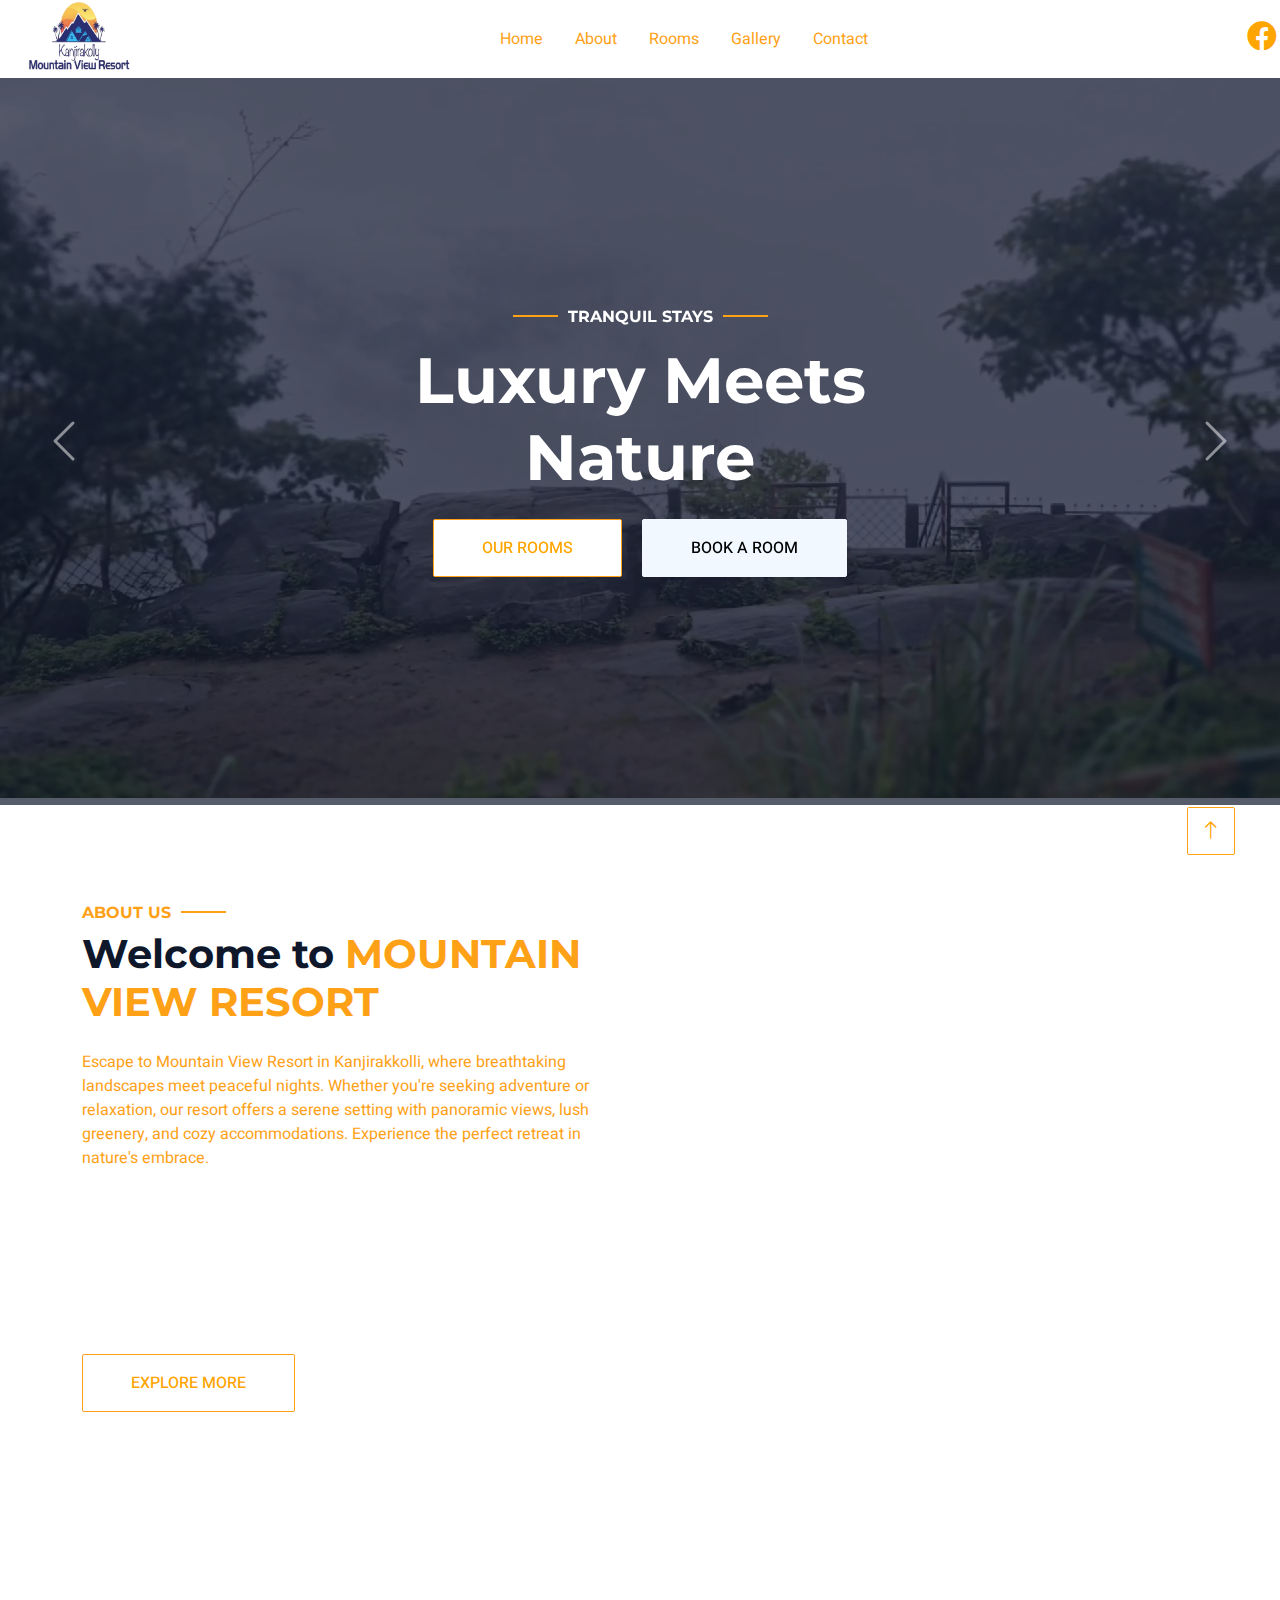
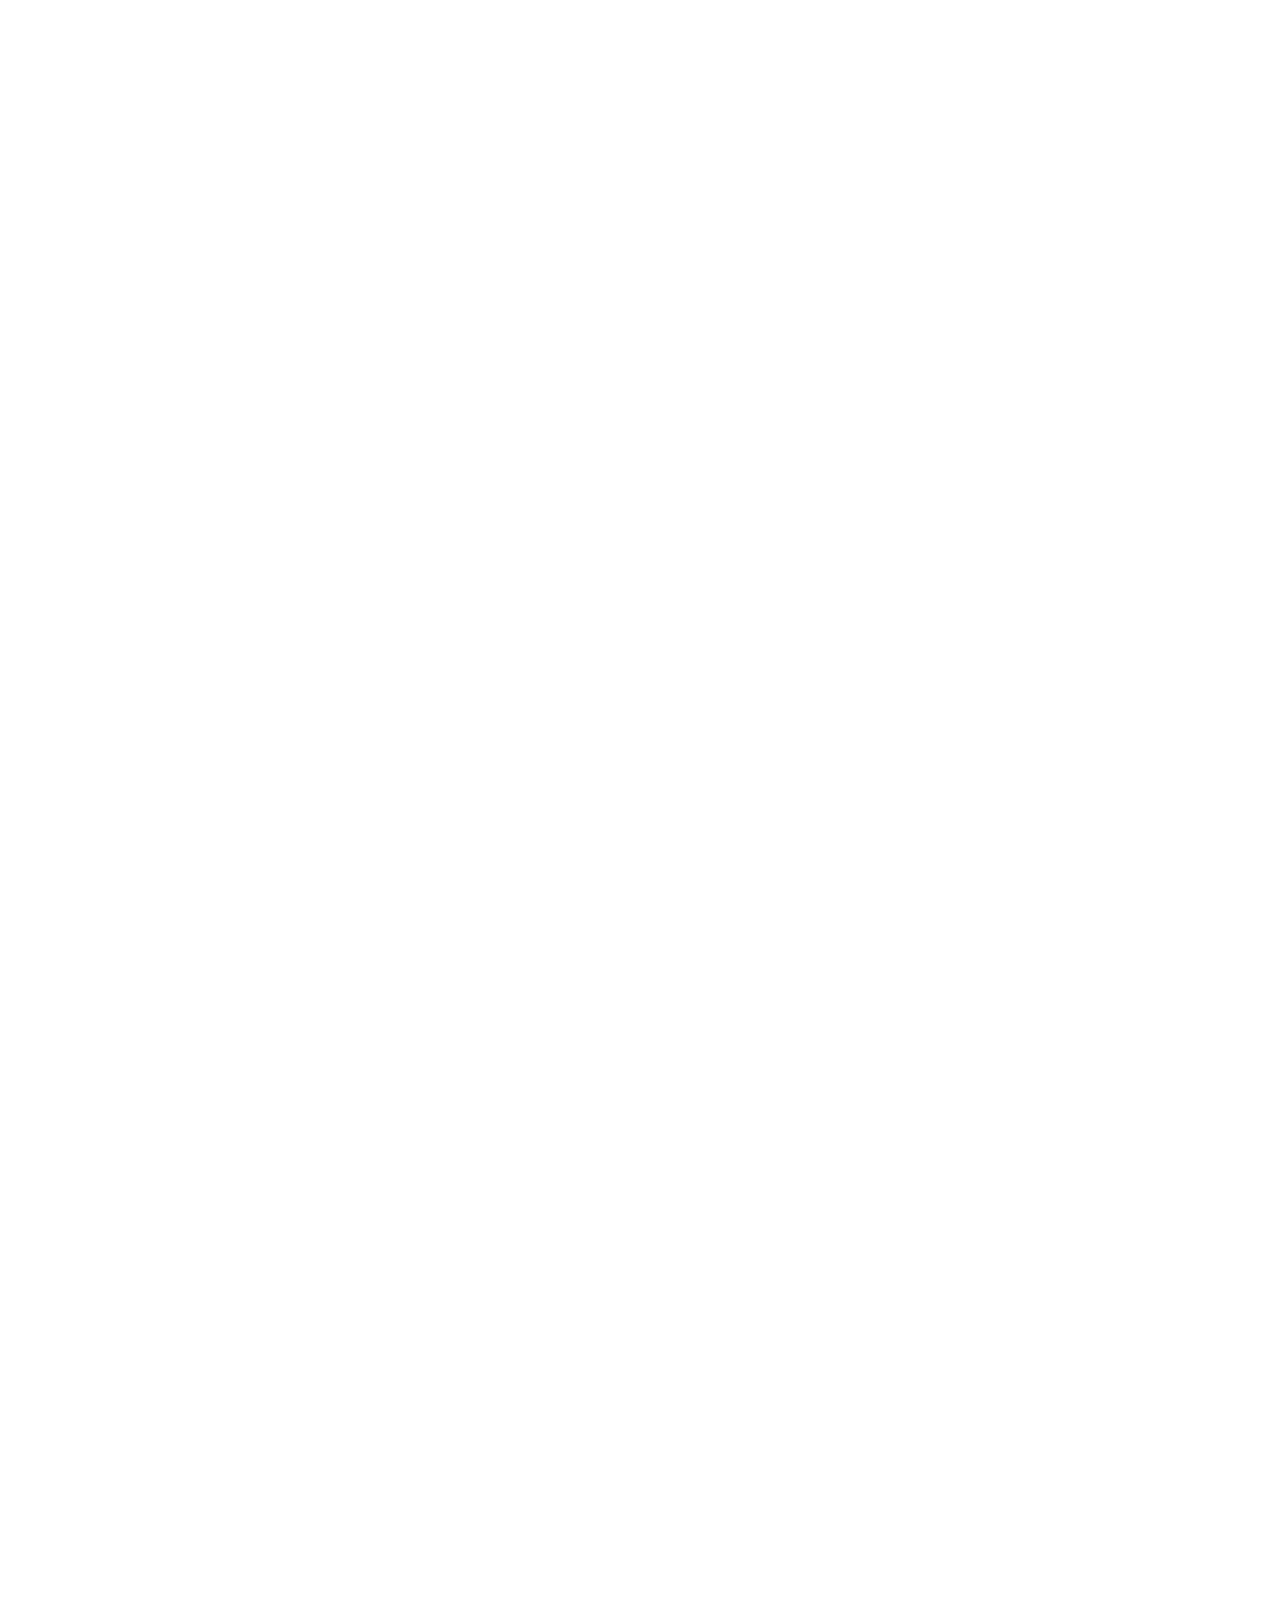
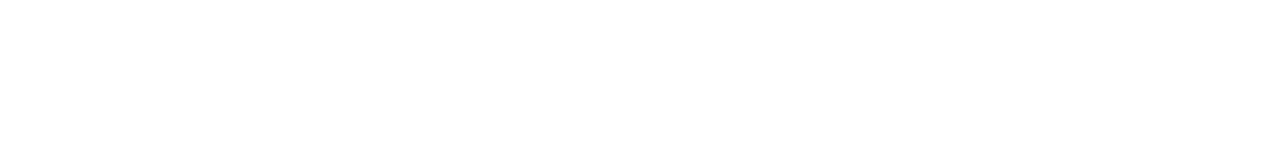
==== commit 173d3be7: "changed" ====
--- a/index.html
+++ b/index.html
@@ -133,7 +133,7 @@
                                 <h6 class="section-title text-white text-uppercase mb-3 animated slideInDown">Tranquil Stays</h6>
                                 <h1 class="display-3 text-white mb-4 animated slideInDown">Luxury Meets Nature</h1>
                                 <a href="./room.html" class="btn btn-primary py-md-3 px-md-5 me-3 animated slideInLeft">Our Rooms</a>
-                                <a href="./booking.html" class="btn btn-light py-md-3 px-md-5 animated slideInRight">Book A Room</a>
+                                <a href="./contact.html" class="btn btn-light py-md-3 px-md-5 animated slideInRight">Book A Room</a>
                             </div>
                         </div>
                     </div>
@@ -169,7 +169,7 @@
                     <div class="col-lg-6">
                         <h6 class="section-title text-start text-primary text-uppercase"><a href="./about.html">About Us</h6>
                         <h1 class="mb-4">Welcome to <span class="text-primary text-uppercase">Mountain View Resort</span></h1>
-                        <p class="mb-4">Escape to Mountain View Resort in Kanjirakkolli, where breathtaking landscapes meet peaceful nights.Whether you're seeking adventure or relaxation, our resort offers a serene setting with panoramic views, lush greenery, and cozy accommodations.Experience the perfect retreat in nature's embrace.</p>
+                        <p class="mb-4">Escape to Mountain View Resort in Kanjirakkolli, where breathtaking landscapes meet peaceful nights. Whether you're seeking adventure or relaxation, our resort offers a serene setting with panoramic views, lush greenery, and cozy accommodations. Experience the perfect retreat in nature's embrace.</p>
                         <div class="row g-3 pb-4">
                             <div class="col-sm-4 wow fadeIn" data-wow-delay="0.1s">
                                 <div class="border rounded p-1">
@@ -255,7 +255,7 @@
                                     <small class="border-end me-3 pe-3"><i class="fa fa-bath text-primary me-2"></i>2 Bath</small>
                                     <small><i class="fa fa-wifi text-primary me-2"></i>Wifi</small> -->
                                 </div>
-                                <p class="text-body mb-3">A cozy,budget-friendly room ideal for solo travelers looking for a peaceful getaway in the mountains</p>
+                                <p class="text-body mb-3">A cozy, budget-friendly room ideal for solo travelers looking for a peaceful getaway in the mountains</p>
                                 <div class="d-flex justify-content-center">
                                     <!-- <a class="btn btn-sm btn-primary rounded py-2 px-4" href="./room.html">View Detail</a> -->
                                     <a class="btn btn-sm btn-dark rounded py-2 px-4" href="./booking.html">Book Now</a>
@@ -286,7 +286,7 @@
                                     <small class="border-end me-3 pe-3"><i class="fa fa-bath text-primary me-2"></i>2 Bath</small>
                                     <small><i class="fa fa-wifi text-primary me-2"></i>Wifi</small> -->
                                 </div>
-                                <p class="text-body mb-3">A spacious,well-appointed room perfect for couples or friends seeking a comfortable stay with breathtaking mountain views</p>
+                                <p class="text-body mb-3">A spacious, well-appointed room perfect for couples or friends seeking a comfortable stay with breathtaking mountain views</p>
                                 <div class="d-flex justify-content-center">
                                     <!-- <a class="btn btn-sm btn-primary rounded py-2 px-4" href="./room.html">View Detail</a> -->
                                     <a class="btn btn-sm btn-dark rounded py-2 px-4" href="./booking.html">Book Now</a>
@@ -589,7 +589,7 @@
                                     <button id="s-btn1" type="submit" class="btn btn-primary py-2 px-3 position-absolute top-0 end-0 mt-2 me-2">Submit</button>
                                 </div>
                             </form>
-                            <div id="loading1" style="display: none; margin-top: 10px;">Loading...</div>
+                            <div id="loading1" style="display: none; margin-top: 10px;">Submitting...</div>
                             <div id="successMessage1" style="display: none; color: rgb(0, 0, 0); margin-top: 10px;">Thank you for subscribing!</div>
                         </div>
                     </div>
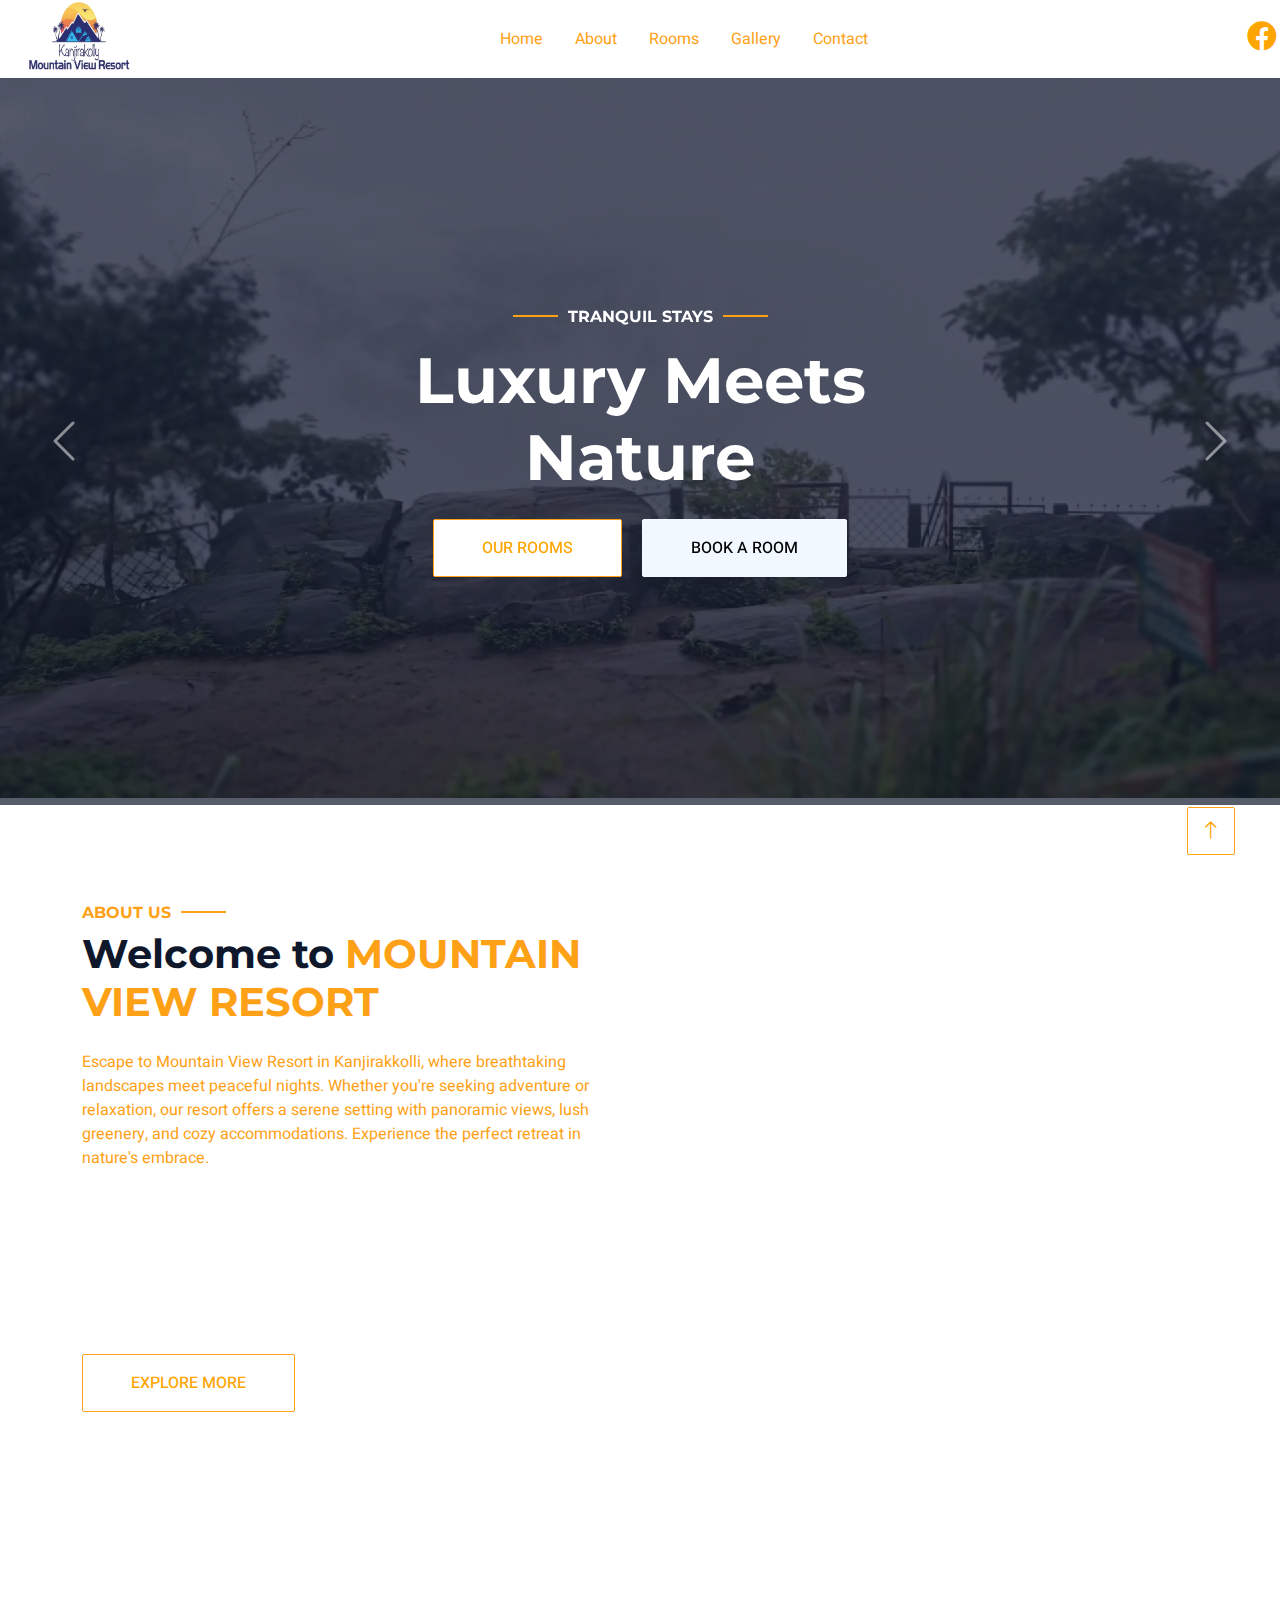
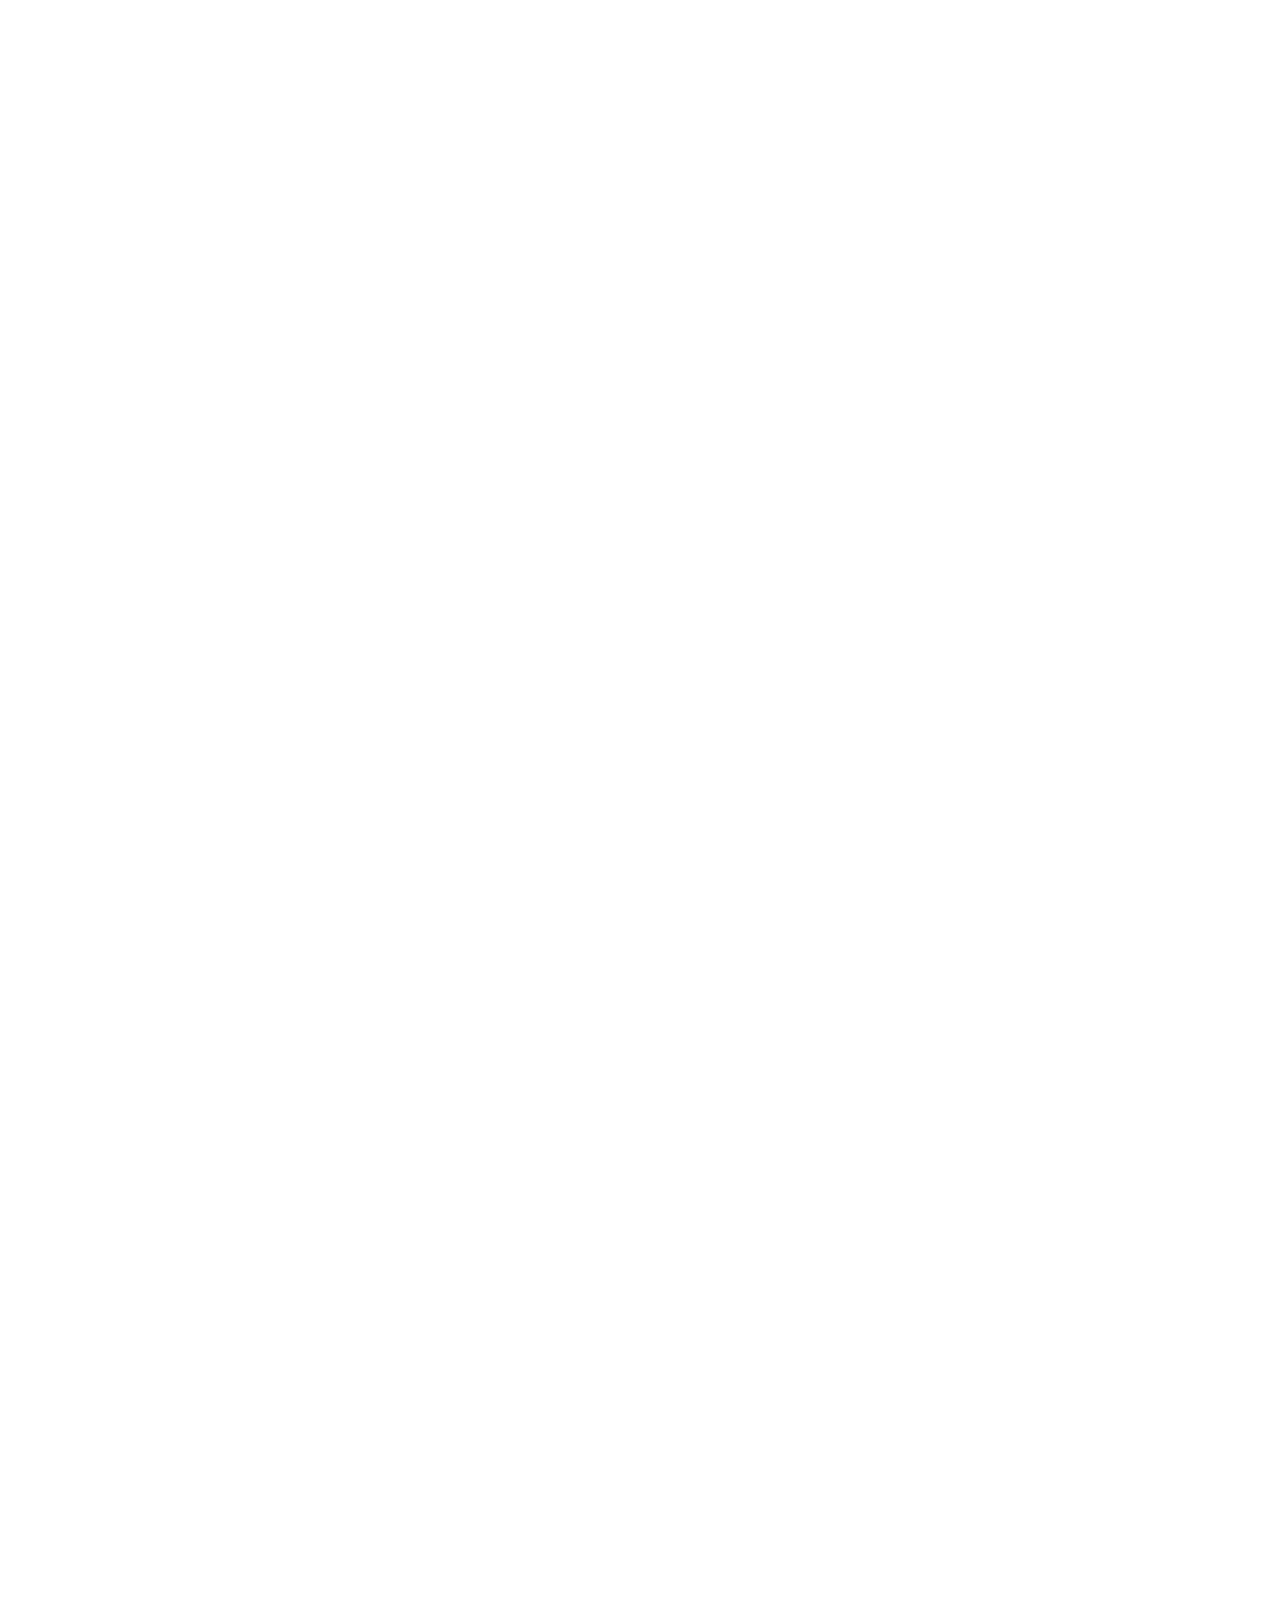
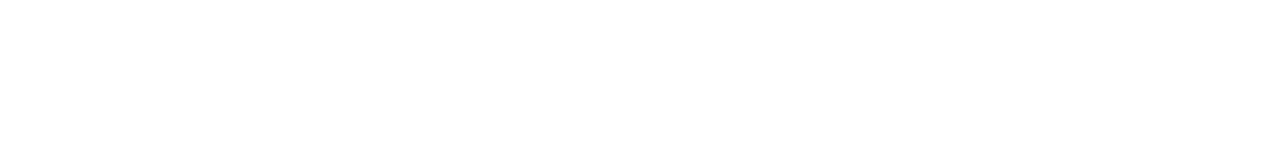
==== commit 0147724e: "whatsapp number changed,video removed" ====
--- a/index.html
+++ b/index.html
@@ -3,12 +3,11 @@
 
 <head>
     <meta charset="utf-8">
-    <title>Mountain View Resort </title>
+    <title>Mountain View Resort| NO:1 Kanjirakkolli Resort for Nature Lovers</title>
     <link rel="icon" href="./img/logos/logo.png" type="image/png">
     <meta content="width=device-width, initial-scale=1.0" name="viewport">
-    <meta content="" name="keywords">
-    <meta content="" name="description">
-
+    <meta name="description" content="Discover Mountain View Resort, the best Kanjirakkolli resort for a peaceful and scenic getaway. Enjoy stunning views and comfortable accommodations">
+    <meta name="keywords" content="">
     <!-- Favicon -->
     <link href="img/favicon.ico" rel="icon">
     <link rel="stylesheet" href="https://cdnjs.cloudflare.com/ajax/libs/font-awesome/6.0.0-beta3/css/all.min.css" integrity="sha384-k6RqeWeci5ZR/Lv4MR0sA0FfDOMY2Rhdh2OmCR48NjLzFpFLvS0fD4tA1hgkP1rB" crossorigin="anonymous">
@@ -65,7 +64,7 @@
                 <a class="btn btn-social" style="color: orange;font-size: 30px;" href="https://www.instagram.com/kanjirakollimountainviewresort/profilecard/?igsh=MXhhMmZyZWFnYWtrZw==">
                     <i class="fab fa-instagram"></i>
                 </a>
-                <a href="https://wa.me/9061759742" target="_blank" class="btn btn-primary rounded-0" style="display: flex; align-items: center; gap: 5px;border-color: white;">
+                <a href="https://wa.me/8590088552" target="_blank" class="btn btn-primary rounded-0" style="display: flex; align-items: center; gap: 5px;border-color: white;">
                     <i class="fab fa-whatsapp" style="font-size: 32px; margin-top: -6px;"></i>
                 </a>
                 </div>
@@ -85,7 +84,7 @@
                         <a class="btn btn-social" style="color: orange; margin-left: -10px;font-size: 20px;" href="https://www.instagram.com/kanjirakollimountainviewresort/profilecard/?igsh=MXhhMmZyZWFnYWtrZw==">
                             <i class="fab fa-instagram"></i>
                         </a>
-                        <a href="https://wa.me/9061759742" target="_blank" class="btn btn-primary rounded-0" style="display: flex; align-items: center; margin-left: -10px;border-color: white;">
+                        <a href="https://wa.me/8590088552" target="_blank" class="btn btn-primary rounded-0" style="display: flex; align-items: center; margin-left: -10px;border-color: white;">
                             <i class="fab fa-whatsapp" style="font-size: 20px;margin-top: -7px;"></i>
                         </a>
                     </div>
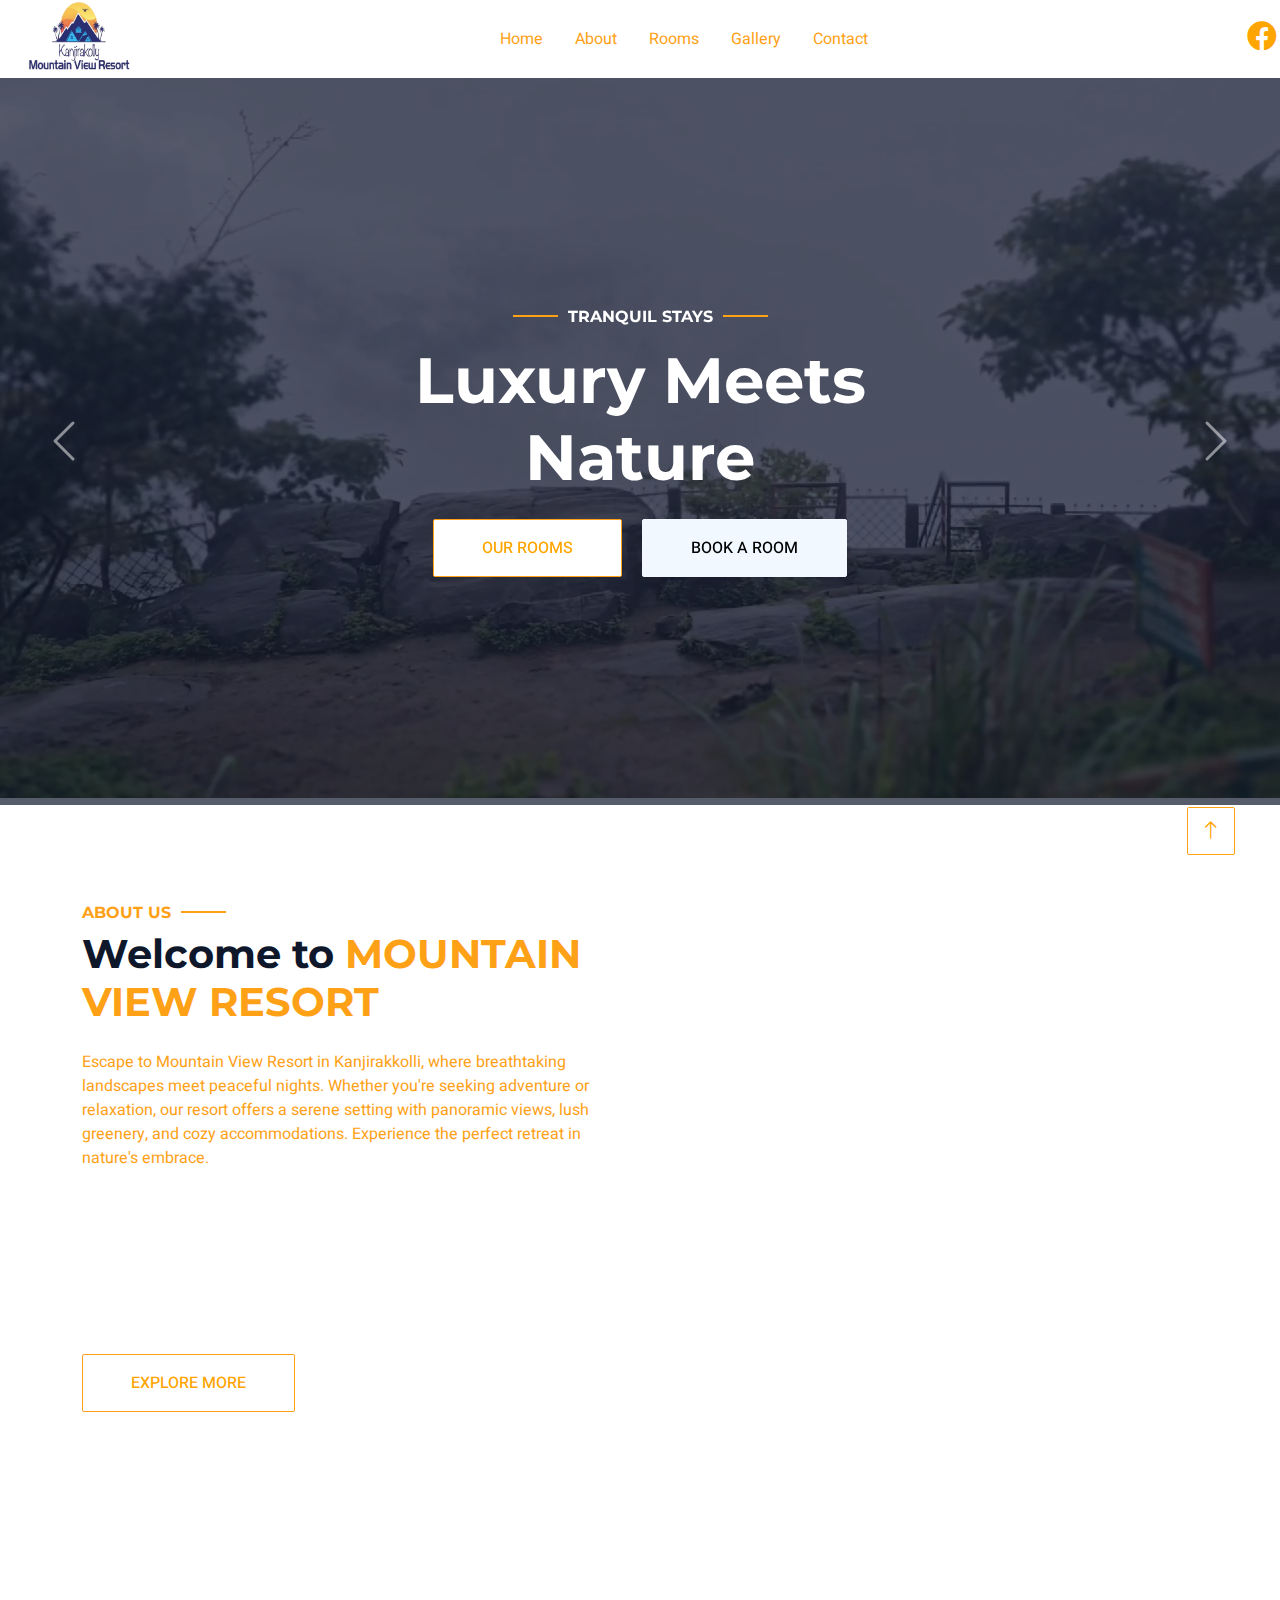
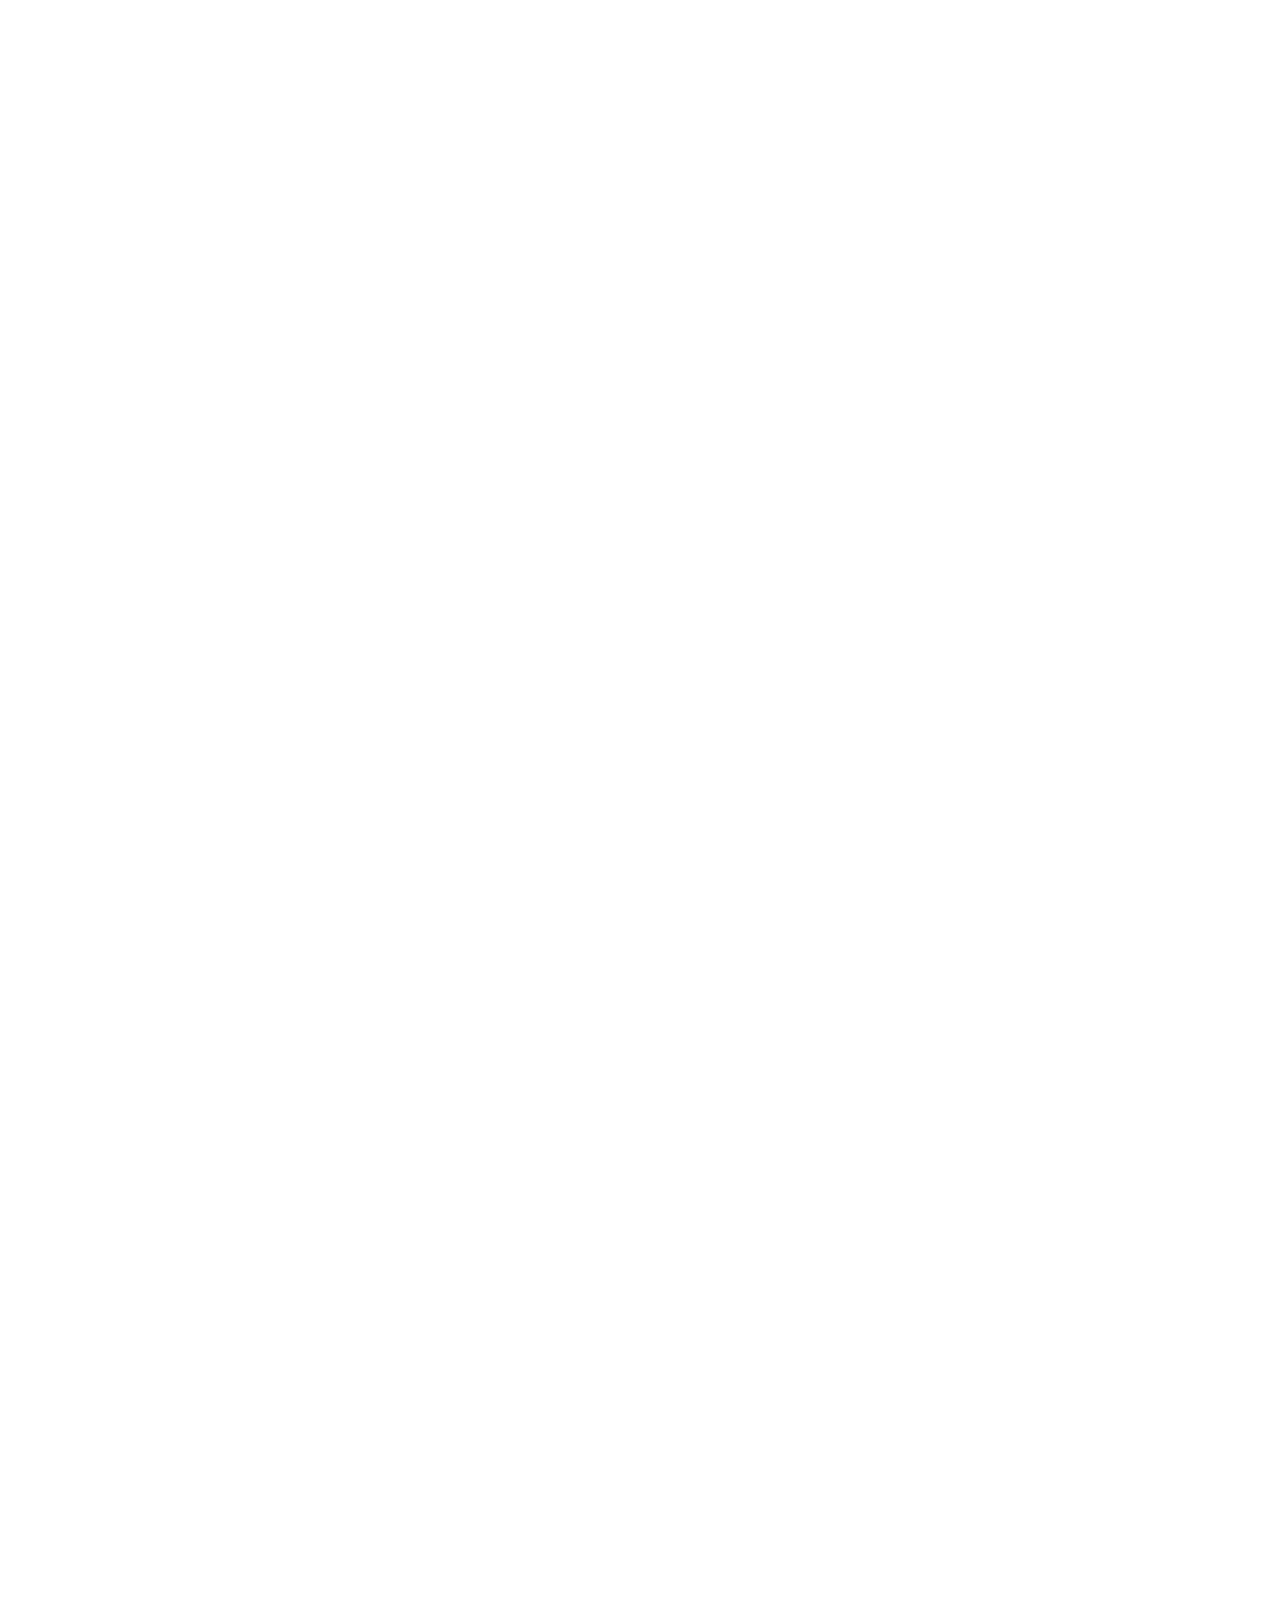
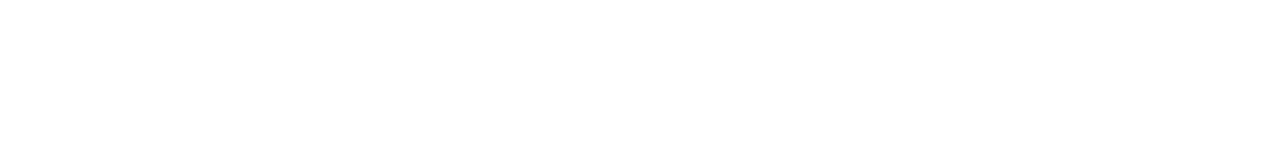
==== commit 3877c1bd: "contact-form | header icon change | navbar icon size" ====
--- a/index.html
+++ b/index.html
@@ -3,7 +3,7 @@
 
 <head>
     <meta charset="utf-8">
-    <title>Mountain View Resort| NO:1 Kanjirakkolli Resort for Nature Lovers</title>
+    <title>Mountain View Resort | NO:1 Kanjirakkolli Resort for Nature Lovers</title>
     <link rel="icon" href="./img/logos/logo.png" type="image/png">
     <meta content="width=device-width, initial-scale=1.0" name="viewport">
     <meta name="description" content="Discover Mountain View Resort, the best Kanjirakkolli resort for a peaceful and scenic getaway. Enjoy stunning views and comfortable accommodations">
@@ -55,7 +55,7 @@
                 <a href="index.html" style="margin-left: 350px;" class="nav-item nav-link active">Home</a>
                 <a href="about.html" class="nav-item nav-link">About</a>
                 <a href="room.html" class="nav-item nav-link">Rooms</a>
-                <a href="booking.html" class="nav-item nav-link">Gallery</a>
+                <a href="gallery.html" class="nav-item nav-link">Gallery</a>
                 <a href="contact.html" class="nav-item nav-link">Contact</a>
             
                 <a class="btn btn-social" style="color: orange;font-size: 30px; margin-left: 350px;" href="https://www.facebook.com/profile.php?id=100089729634259&mibextid=ZbWKwL">
@@ -77,15 +77,15 @@
                     </a>
         
                     <!-- Social Icons (Visible on all screen sizes) -->
-                    <div class="d-flex align-items-center d-lg-none" style="margin-top: 10px; margin-left: 40px;">
-                        <a class="btn btn-social" style="color: orange;font-size: 20px;" href="https://www.facebook.com/profile.php?id=100089729634259&mibextid=ZbWKwL">
+                    <div class="d-flex align-items-center d-lg-none" style="margin-top: 10px; margin-left: 10px;">
+                        <a class="btn btn-social" style="color: orange;font-size: 33px;" href="https://www.facebook.com/profile.php?id=100089729634259&mibextid=ZbWKwL">
                             <i class="fab fa-facebook"></i>
                         </a>
-                        <a class="btn btn-social" style="color: orange; margin-left: -10px;font-size: 20px;" href="https://www.instagram.com/kanjirakollimountainviewresort/profilecard/?igsh=MXhhMmZyZWFnYWtrZw==">
+                        <a class="btn btn-social" style="color: orange; margin-left: -10px;font-size: 33px;" href="https://www.instagram.com/kanjirakollimountainviewresort/profilecard/?igsh=MXhhMmZyZWFnYWtrZw==">
                             <i class="fab fa-instagram"></i>
                         </a>
-                        <a href="https://wa.me/8590088552" target="_blank" class="btn btn-primary rounded-0" style="display: flex; align-items: center; margin-left: -10px;border-color: white;">
-                            <i class="fab fa-whatsapp" style="font-size: 20px;margin-top: -7px;"></i>
+                        <a href="https://wa.me/+918590088552" target="_blank" class="btn btn-primary rounded-0" style="display: flex; align-items: center; margin-left: -10px;border-color: white;">
+                            <i class="fab fa-whatsapp" style="font-size: 33px;margin-top: -7px;"></i>
                         </a>
                     </div>
         
@@ -110,7 +110,7 @@
                     <a href="index.html" class="nav-item nav-link active">Home</a>
                     <a href="about.html" class="nav-item nav-link">About</a>
                     <a href="room.html" class="nav-item nav-link">Rooms</a>
-                    <a href="booking.html" class="nav-item nav-link">Gallery</a>
+                    <a href="gallery.html" class="nav-item nav-link">Gallery</a>
                     <a href="contact.html" class="nav-item nav-link">Contact</a>
                 </div>
             </div>
@@ -198,7 +198,7 @@
                                 </div>
                             </div>
                         </div>
-                        <a class="btn btn-primary py-3 px-5 mt-2" href="./booking.html">Explore More</a>
+                        <a class="btn btn-primary py-3 px-5 mt-2" href="./gallery.html">Explore More</a>
                     </div>
                     <div class="col-lg-6">
                         <div class="row g-3">
@@ -257,7 +257,7 @@
                                 <p class="text-body mb-3">A cozy, budget-friendly room ideal for solo travelers looking for a peaceful getaway in the mountains</p>
                                 <div class="d-flex justify-content-center">
                                     <!-- <a class="btn btn-sm btn-primary rounded py-2 px-4" href="./room.html">View Detail</a> -->
-                                    <a class="btn btn-sm btn-dark rounded py-2 px-4" href="./booking.html">Book Now</a>
+                                    <a class="btn btn-sm btn-dark rounded py-2 px-4" href="./gallery.html">Book Now</a>
                                 </div>
                             </div>
                         </div>
@@ -288,7 +288,7 @@
                                 <p class="text-body mb-3">A spacious, well-appointed room perfect for couples or friends seeking a comfortable stay with breathtaking mountain views</p>
                                 <div class="d-flex justify-content-center">
                                     <!-- <a class="btn btn-sm btn-primary rounded py-2 px-4" href="./room.html">View Detail</a> -->
-                                    <a class="btn btn-sm btn-dark rounded py-2 px-4" href="./booking.html">Book Now</a>
+                                    <a class="btn btn-sm btn-dark rounded py-2 px-4" href="./gallery.html">Book Now</a>
                                 </div>
                             </div>
                         </div>
@@ -319,7 +319,7 @@
                                 <p class="text-body mb-3">This comfortable two-bed room is perfect for small groups or friends, offering a relaxing stay with all essentials included.</p>
                                 <div class="d-flex justify-content-center">
                                     <!-- <a class="btn btn-sm btn-primary rounded py-2 px-4" href="./room.html">View Detail</a> -->
-                                    <a class="btn btn-sm btn-dark rounded py-2 px-4" href="./booking.html">Book Now</a>
+                                    <a class="btn btn-sm btn-dark rounded py-2 px-4" href="./gallery.html">Book Now</a>
                                 </div>
                             </div>
                         </div>
@@ -612,7 +612,7 @@
                     btn.prop('disabled', true); // Disable the button to prevent multiple clicks
         
                     $.ajax({
-                        url: 'https://script.google.com/macros/s/AKfycbyH6foigFQ6qbqTUmIFdKD7UqxGi5pgH8EmNKP2-ZwYHhmf_Qq9hfnJ1JyEBcUvRuzl/exec',
+                        url: 'https://script.google.com/macros/s/AKfycbzGdf9my-78jKKa59tKAFc3rrjRw61o7mIDgrau8m-qARo4YCeaCCJRAvuMXy7syY8X/exec',
                         data: { email: emailInput.val() }, // Send email data
                         method: 'POST',
                         success: function (response) {
@@ -673,7 +673,7 @@
                             <div class="col-md-6">
                                 <h6 class="section-title text-start text-primary text-uppercase mb-4">Resort</h6>
                                 <a class="btn btn-link" href="./room.html">Rooms</a>
-                                <a class="btn btn-link" href="./booking.html">galley</a>
+                                <a class="btn btn-link" href="./gallery.html">galley</a>
                                 <a class="btn btn-link" href="./contact.html">Contact Us</a>
                             </div>
                         </div>
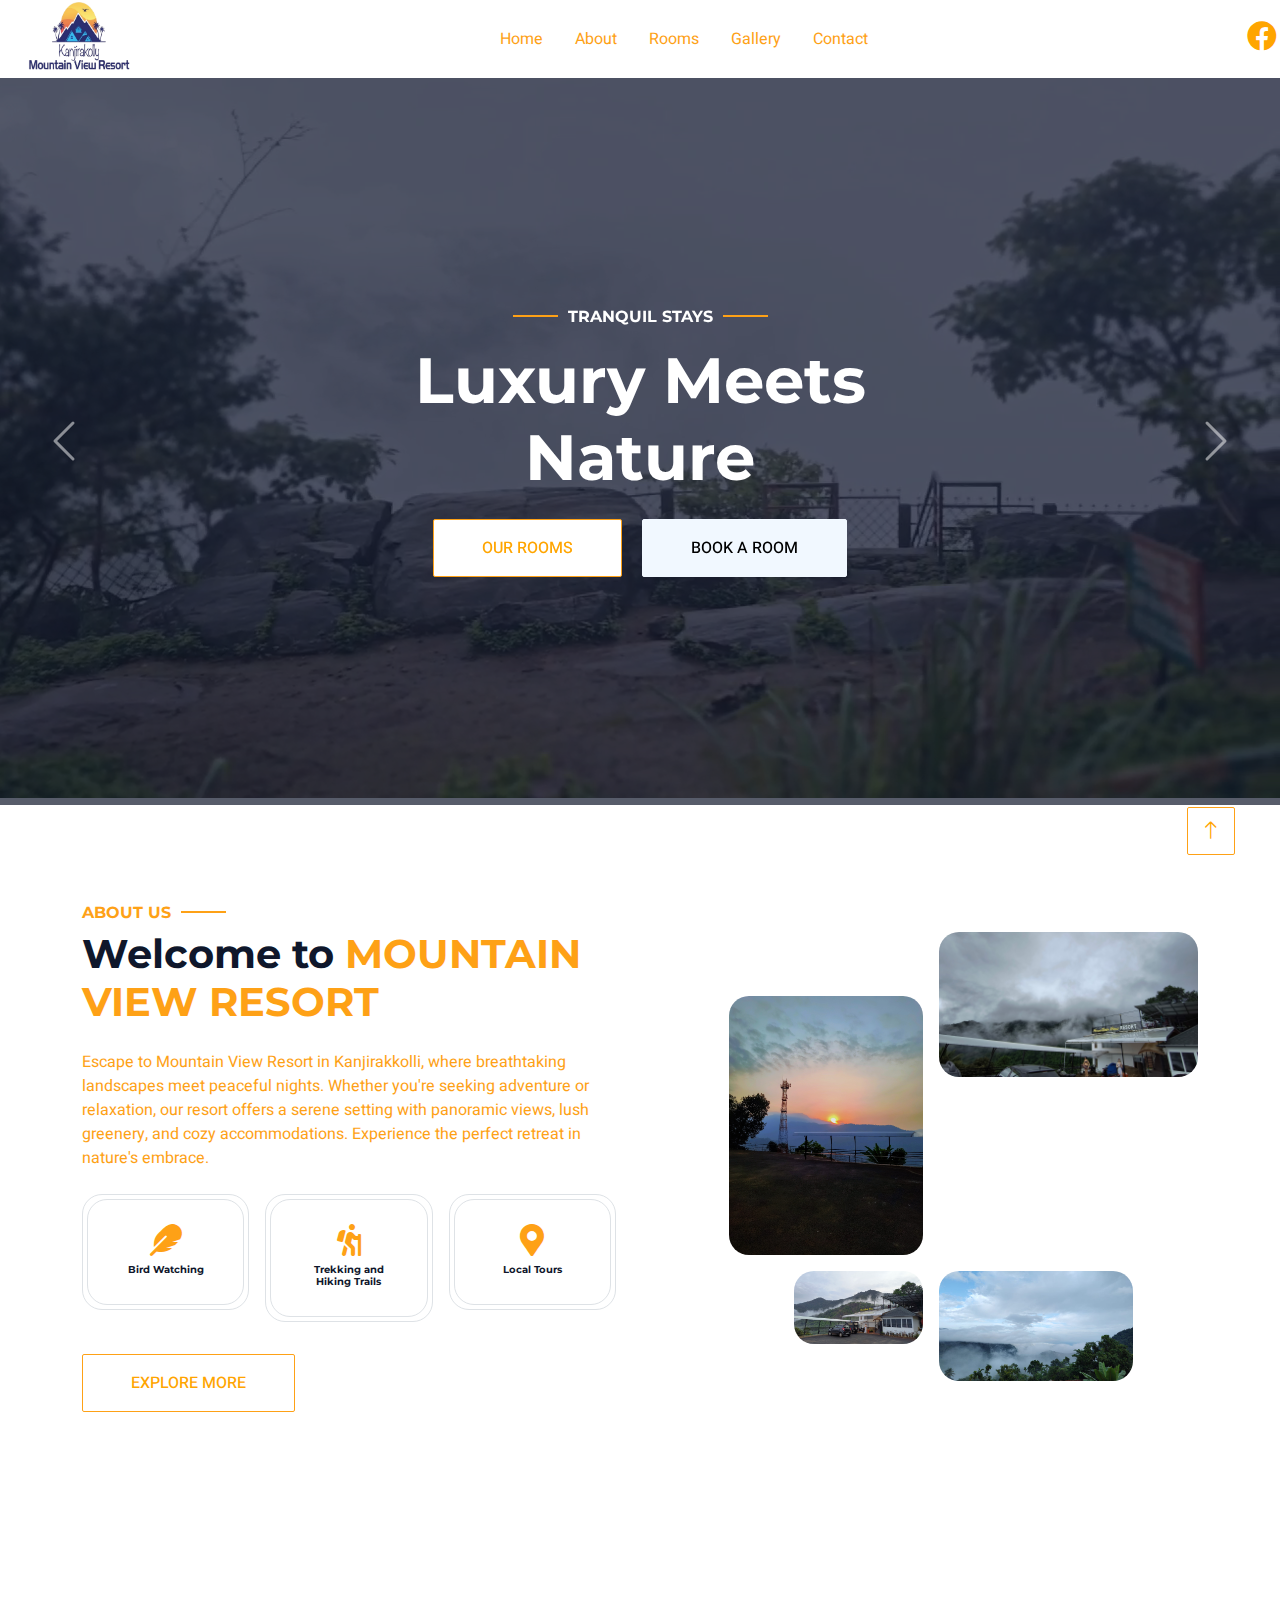
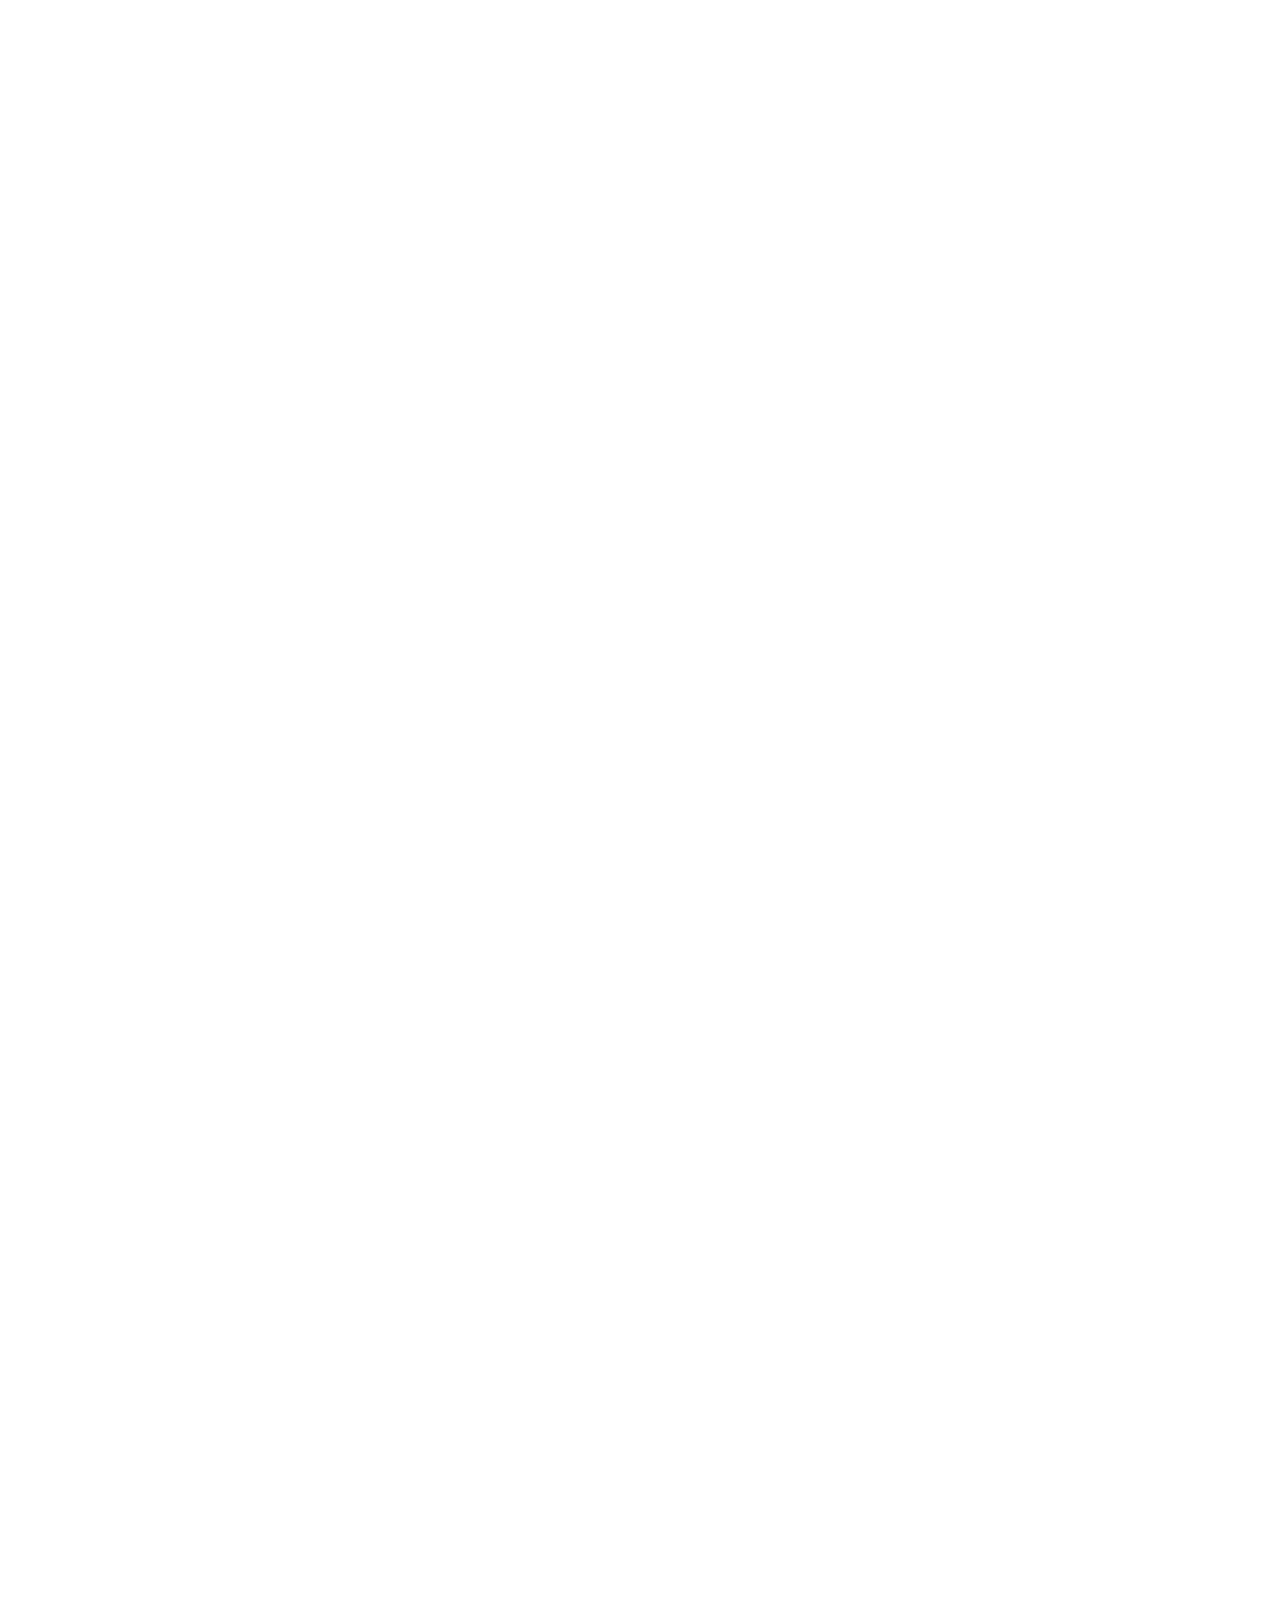
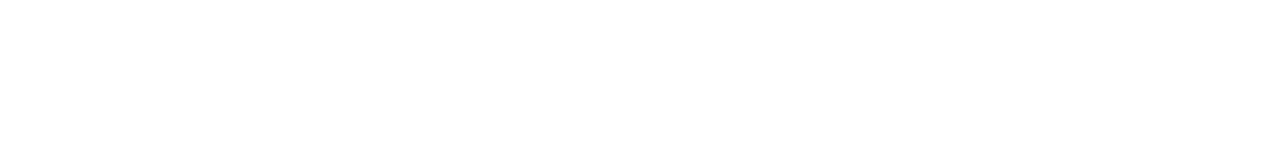
==== commit c97eb457: "_" ====
--- a/index.html
+++ b/index.html
@@ -124,7 +124,7 @@
             <div id="header-carousel" class="carousel slide" data-bs-ride="carousel">
                 <div class="carousel-inner">
                     <div class="carousel-item active">
-                        <video class="w-100" autoplay loop muted>
+                        <video style="object-fit: cover;" autoplay loop muted>
                             <source src="./img/banner1.mp4" type="video/mp4">
                             Your browser does not support the video tag.
                         </video>                        <div class="carousel-caption d-flex flex-column align-items-center justify-content-center">
